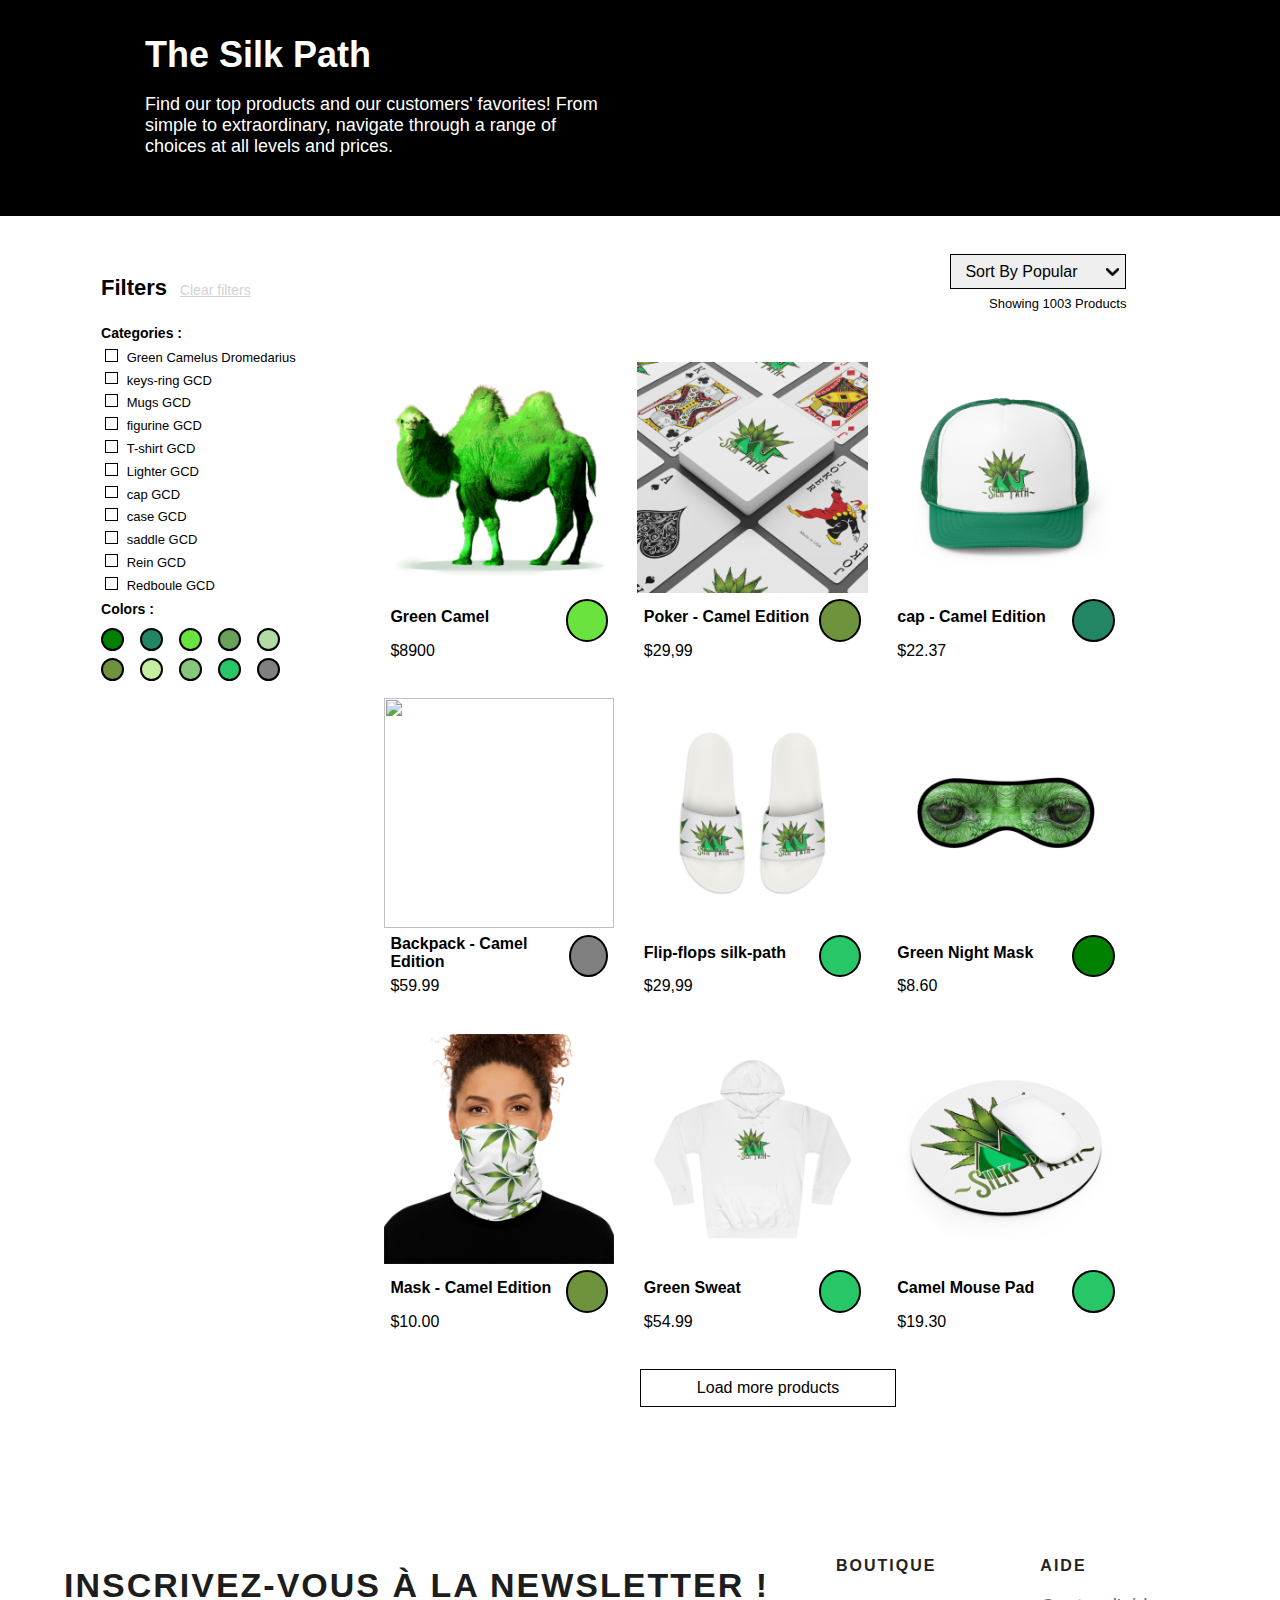
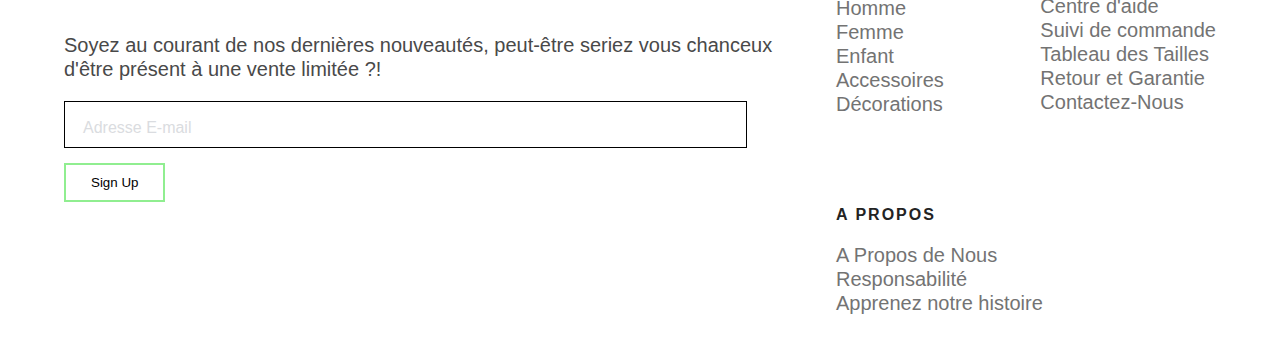
==== boutique.html @ fe5cdd8a "reorganisation 2" ====
<!-- Projet Silk-Path -->
<!-- Page 2 (card item) -->
<!-- by Peyrous Yonnis -->
<!-- navbar by Goussot Théo & footer by Nezzar Dalia -->

<!DOCTYPE html>
<html lang="fr">
<head>
    <meta charset="UTF-8">
    <meta http-equiv="X-UA-Compatible" content="IE=edge">
    <meta name="viewport" content="width=device-width, initial-scale=1.0">
    <link rel="stylesheet" type="text/css" href="style/style2.css">
    <link rel="stylesheet" type="text/css" href="style/footer.css">
    <link rel="shortcut icon" type="x-icon" href="favicon.ico">
    <title>Products</title>
</head>
<body>
    <div class="entete">
        <div class="entete_text">
            <h1>The Silk Path</h1>
            <p> Find our top products and our customers' favorites! From simple to extraordinary, navigate through a range of choices at all levels and prices.</p>
        </div>
    </div>

    <div class="container ">
        <div class="f0">
            <div class="filtre">
                <div class="topFiltre">
                    <h2>Filters</h2>
                    <a class="reset" href="">Clear filters</a>
                </div>
            
                <h4 class="categorie">Categories :</h4>

                <div class="F1">
                    <div class="form-check">
                        <div class="input">
                            <input type="checkbox">
                        </div>
                        <label> Green Camelus Dromedarius </label>
                    </div>

                    <div class="form-check">
                        <div class="input">
                            <input type="checkbox" >
                        </div>
                        <label>keys-ring GCD</label>
                    </div>

                    <div class="form-check">
                        <div class="input">
                            <input type="checkbox">
                        </div>
                        <label>Mugs GCD</label>
                    </div>

                    <div class="form-check">
                        <div class="input">
                            <input type="checkbox">
                        </div>
                        <label>figurine GCD</label>
                    </div>

                    <div class="form-check">
                        <div class="input">
                            <input type="checkbox" >
                        </div>
                        <label>T-shirt GCD</label>
                    </div>

                    <div class="form-check">
                        <div class="input">
                            <input type="checkbox" >
                        </div>
                        <label>Lighter  GCD</label>
                    </div>

                    <div class="form-check">
                        <div class="input">
                            <input type="checkbox" >
                        </div>
                        <label>cap GCD</label>
                    </div>

                    <div class="form-check">
                        <div class="input">
                            <input type="checkbox">
                        </div>
                        <label>case GCD</label>
                    </div>

                    <div class="form-check">
                        <div class="input">
                            <input type="checkbox" >
                        </div>
                        <label>saddle GCD</label>
                    </div>

                    <div class="form-check">
                        <div class="input">
                            <input type="checkbox" >
                        </div>
                        <label>Rein GCD</label>
                    </div>

                    <div class="form-check">
                        <div class="input">
                            <input type="checkbox">
                        </div>
                        <label>Redboule GCD</label>
                    </div>
                </div>


                <h4 class="categorie">Colors :</h4>

                <div class="F2">
                    <div class="catColor">
                        <div class="fcolor" style="background-color: green;">
                            <div class="check" id="c01" onclick="check1()" >
                                <img class="imgCheck" src="image/check.png">
                            </div>
                        </div>

                        <div class="fcolor" style="background-color: #228665;">
                            <div class="check" id="c02" onclick="check2()">
                                <img class="imgCheck" src="image/check.png">
                            </div>
                        </div>

                        <div class="fcolor" style="background-color: #6ae33e;">
                            <div class="check" id="c03" onclick="check3()">
                                <img class="imgCheck" src="image/check.png">
                            </div>
                        </div>

                        <div class="fcolor" style="background-color: #68a158;">
                            <div class="check" id="c04" onclick="check4()">
                                <img class="imgCheck" src="image/check.png">
                            </div>
                        </div>

                        <div class="fcolor" style="background-color: #b1dca4;">
                            <div class="check" id="c05" onclick="check5()">
                                <img class="imgCheck" src="image/check.png">
                            </div>
                        </div>

                        <div class="fcolor" style="background-color: #6f933c;">
                            <div class="check" id="c06" onclick="check6()">
                                <img class="imgCheck" src="image/check.png">
                            </div>
                        </div>

                        <div class="fcolor" style="background-color: #c6eea2;">
                            <div class="check" id="c07" onclick="check7()">
                                <img class="imgCheck" src="image/check.png">
                            </div>
                        </div>

                        <div class="fcolor" style="background-color: #87c77c;">
                            <div class="check" id="c08" onclick="check8()">
                                <img class="imgCheck" src="image/check.png">
                            </div>
                        </div>

                        <div class="fcolor" style="background-color: #27c667;">
                            <div class="check" id="c09" onclick="check9()">
                                <img class="imgCheck" src="image/check.png">
                            </div>
                        </div>

                        <div class="fcolor" style="background-color: gray;">
                            <div class="check" id="c010" onclick="check10()">
                                <img class="imgCheck" src="image/check.png">
                            </div>
                        </div>
                    </div>
                </div>
            </div>
        </div>

        <div class="droite">
            <div class="der01">
                <div class="deroulant_sortBy">
                    <select id="deroulant01">
                        <option value="Popular">Sort By Popular</option>
                        <option value="Relevance">Relevance</option>
                        <option value="decreasing_price">decreasing price</option>
                        <option value="ascending_price">ascending price</option>
                        <option value="date">date</option>
                        <option value="alphabetical">alphabetical order</option>
                    </select>
                </div>

                <div class="nbr_item">
                    <p>Showing 1003 Products</p>
                </div>
            </div>

            <div class="card_item">
          
                <div class="block">
                    <div class="block_img">
                        <div class="test">
                            <img src="image/page2item/Chameau_vert.png" class="imgp2">
                        </div>
                    </div>
                    <div class="block_text">
                        <div class="nomPara">
                            <div class="nom">
                                <p>Green Camel</p>
                            </div>
                            <div class="parametre" style="background-color: #6ae33e;">
                                <div class="paraColor"></div>
                            </div>
                        </div>
                        <div class="prix">
                            <p>$8900</p>
                        </div>
                    </div>
                </div>

                <div class="block">
                    <div class="block_img">
                        <div class="test">
                            <img src="image/page2item/Cartes_poker.png" class="imgp2">
                        </div>
                    </div>
                    <div class="block_text">
                        <div class="nomPara">
                            <div class="nom">
                                <p>Poker - Camel Edition</p>
                            </div>
                            <div class="parametre" style="background-color: #6f933c;">
                                <div class="paraColor"></div>
                            </div>
                        </div>
                        <div class="prix">
                            <p>$29,99</p>
                        </div>
                    </div>
                </div>

                <div class="block">
                    <div class="block_img">
                        <div class="test">
                            <img src="image/page2item/Casquette.png" class="imgp2">
                        </div>
                    </div>
                    <div class="block_text">
                        <div class="nomPara">
                            <div class="nom">
                                <p>cap - Camel Edition</p>
                            </div>
                            <div class="parametre" style="background-color: #228665;">
                                <div class="paraColor"></div>
                            </div>
                        </div>
                        <div class="prix">
                            <p>$22.37</p>
                        </div>
                    </div>
                </div>

                <div class="block">
                    <div class="block_img">
                        <div class="test">
                            <img src="image/blanc/Backpack-front.png" class="imgp2">
                        </div>
                    </div>
                    <div class="block_text">
                        <div class="nomPara">
                            <div class="nom">
                                <p><a href="pageitem.html">Backpack - Camel Edition</a></p>
                            </div>
                            <div class="parametre" style="background-color: gray;">
                                <div class="paraColor"></div>
                            </div>
                        </div>
                        <div class="prix">
                            <p>$59.99</p>
                        </div>
                    </div>
                </div>

                <div class="block">
                    <div class="block_img">
                        <div class="test">
                            <img src="image/page2item/Claquettes.png" class="imgp2">
                        </div>
                    </div>
                    <div class="block_text">
                        <div class="nomPara">
                            <div class="nom">
                                <p>Flip-flops silk-path</p>
                            </div>
                            <div class="parametre" style="background-color: #27c667;">
                                <div class="paraColor"></div>
                            </div>
                        </div>
                        <div class="prix">
                            <p>$29,99</p>
                        </div>
                    </div>
                </div>

                <div class="block">
                    <div class="block_img">
                        <div class="test">
                            <img src="image/page2item/Masque nuit.png" class="imgp2">
                        </div>
                    </div>
                    <div class="block_text">
                        <div class="nomPara">
                            <div class="nom">
                                <p>Green Night Mask</p>
                            </div>
                            <div class="parametre" style="background-color: green;">
                                <div class="paraColor"></div>
                            </div>
                        </div>
                        <div class="prix">
                            <p>$8.60</p>
                        </div>
                    </div>
                </div>

                <div class="block">
                    <div class="block_img">
                        <div class="test">
                            <img src="image/page2item/Masque.png" class="imgp2">
                        </div>
                    </div>
                    <div class="block_text">
                        <div class="nomPara">
                            <div class="nom">
                                <p>Mask - Camel Edition</p>
                            </div>
                            <div class="parametre" style="background-color: #6f933c;">
                                <div class="paraColor"></div>
                            </div>
                        </div>
                        <div class="prix">
                            <p>$10.00</p>
                        </div>
                    </div>
                </div>

                <div class="block">
                    <div class="block_img">
                        <div class="test">
                            <img src="image/page2item/Sweat.png" class="imgp2">
                        </div>
                    </div>
                    <div class="block_text">
                        <div class="nomPara">
                            <div class="nom">
                                <p>Green Sweat</p>
                            </div>
                            <div class="parametre" style="background-color: #27c667;">
                                <div class="paraColor"></div>
                            </div>
                        </div>
                        <div class="prix">
                            <p>$54.99</p>
                        </div>
                    </div>
                </div>

                <div class="block">
                    <div class="block_img">
                        <div class="test">
                            <img src="image/page2item/TPS.png" class="imgp2">
                        </div>
                    </div>
                    <div class="block_text">
                        <div class="nomPara">
                            <div class="nom">
                                <p>Camel Mouse Pad</p>
                            </div>
                            <div class="parametre" style="background-color: #27c667;">
                                <div class="paraColor"></div>
                            </div>
                        </div>
                        <div class="prix">
                            <p>$19.30</p>
                        </div>
                    </div>
                </div>
            </div>

            <div class="a_bottom">
                <input type="button" value="Load more products" class="b01">
            </div>

        </div>
    </div>

        <!-- footer -->
  <footer class="footer">
          <div class="content">
              <h5>Inscrivez-vous à la Newsletter !</h5>
              <p>
                  Soyez au courant de nos dernières nouveautés, peut-être seriez vous chanceux d'être présent à une vente limitée ?!
              </p>
              <form>
                  <div class="inputContainer">
                      <input type="text" class="input" required>
                      <label for="" class="label">Adresse E-mail</label>
                  </div>
                  <div class="valider">
                    <button class="btn41-43 btn-43">
                      Sign Up
                    </button>
                  </div>
              </form>
          </div>
          <div class="content-footer">
              <div class="content">
                  <h6>Boutique</h6>
                  <ul class="footer-links">
                      <li><a href="#">Homme</a></li>
                      <li><a href="#">Femme</a></li>
                      <li><a href="#">Enfant</a></li>
                      <li><a href="#">Accessoires</a></li>
                      <li><a href="#">Décorations</a></li>
                  </ul>
              </div>
              <div class="content">
                  <h6>Aide</h6>
                  <ul class="footer-links">
                      <li><a href="#">Centre d'aide</a></li>
                      <li><a href="#">Suivi de commande</a></li>
                      <li><a href="#">Tableau des Tailles</a></li>
                      <li><a href="#">Retour et Garantie</a></li>
                      <li><a href="#">Contactez-Nous</a></li>
                  </ul>
              </div>
              <div class="content">
                  <h6>A Propos</h6>
                  <ul class="footer-links">
                  <li><a href="#">A Propos de Nous</a></li>
                  <li><a href="#">Responsabilité</a></li>
                  <li><a href="#">Apprenez notre histoire</a></li>
                  </ul>
              </div>
          </div>
  </footer>
    <script type="text/javascript" src="style/page2.js"></script>
</body>
</html>
---- style/style2.css ----
/* Projet Silk-Path */
/* Page 2 (card item) */
/* by Peyrous Yonnis */

body {
    background-color: white;
    font-family: sans-serif;
    margin: 0;
}

.container{
    display: grid;
    grid-template-columns: 30% 60% 1fr;
    margin-top: 3vw;
}

/* ========== Entête ========== */

.entete{
    background-color: black;
    width: 100%;
    padding: 0;
    margin: 0;
    height: 216px;
    display: flex;
}
.entete h1{
    margin: 0;
    font-size: 36px;
}
.entete_text {
    color: white;
    padding-top: 34px;
    padding-left: 145px;
    font-family: sans-serif;
    width: 476px;
}
.entete p{
    font-size: 18px;
}

/* ========== Filtres ========== */

.filtre{
    text-align: left;
    margin-left: 1vw;
}

.categorie {
    margin-top: 2px;
    padding: 0;
    margin-bottom: 3px;
}

.topFiltre {
    display: flex;
    align-items: baseline;
}

.reset {
    font-size: 14px;
    color: lightgray;
    text-decoration: underline;
    padding-left: 1vw;
}

.form-check {
    display: grid;
    grid-template-columns: 2vw 1fr;
    align-items: center;
}

.filtre h4 {
    font-weight: 700;
    font-size: 14px;
    line-height: 20px;
}

.filtre h2 {
    font-weight: 600;
    font-size: 22px;
    line-height: 30px;
}

.filtre label {
    font-weight: 400;
    font-size: 13px;
    line-height: 17px;
}

.input input[type=checkbox] {
    -webkit-appearance: none;       /* enlever le style de base des checkboxs */
    -moz-appearance: none;          
    -ms-appearance: none;
    border: solid black 1px;
    height: 1vw;
    width: 1vw;
}

.input input[type="checkbox"]:checked {
    content: url(../image/check.png);
  }


.f0 {
    display: flex;
    justify-content: center;
}


.fcolor {
    border-radius: 100%;
    width: 1.5vw;
    height: 1.5vw;
    border: solid 2px black;
    margin-top: 0.5vw;
    margin-right: 0.5vw;
    display: flex;
    justify-content: center;
}

.catColor{
    display: grid;
    grid-template-columns: 20% 20% 20% 20% 20% ;
}

.check {
    opacity: 0;
    display: flex;
    justify-content: center;
    width: 1.5vw;
    height: 1.5vw;
    align-items: center;
}

.visible{
    opacity: 100%;
}


.imgCheck{
    height: 1.3vw;
    width: 1.3vw;
}
/* ========== Menu déroulant ========== */
.der01{
    position: relative;
}
.deroulant_sortBy {
    padding: 0;
    margin-right: 2vw;
    display: flex;
    justify-content: flex-end;
}

#deroulant01 {
    -webkit-appearance: none;
    -moz-appearance: none;
    appearance: none;
    display: inline-block;
    padding: .5em 2em .5em .9em;
    cursor: pointer;
    color: black;
    font-family: sans-serif;
    font-size: 1em;
    border: 1px solid black;
    background-image: url(../image/Arrow-Down-Transparent-Image.png);
    background-size: .8em;
    background-repeat: no-repeat;
    background-position: calc(100% - .4em) center;
}


#deroulant01:hover {
    background-color: black;
    color: white;
    transition: 0.2s;
    background-image: url(../image/Arrow-Down-Transparent-Image2.png);
}

.nbr_item {
    padding: 0;
    margin-right: 2vw;
    margin-bottom: 3vw;
    display: flex;
    justify-content: flex-end;
    font-size: 13px;
    margin-top: -0.5vw;
}

/* ========== Card item ========== */

.card_item {
    display: grid;
    align-items: center;
    grid-template-columns: 33% 33% 1fr;
}

.block {
    width: 18vw;
    padding: 0;
    margin-right: 3vw;
    margin-bottom: 3vw;
}

.block_img {
    width: 18vw;
    height: 18vw;
}


.block_img .imgp2{
    height: 18vw;
    width: 18vw;
    object-fit: cover;
}

.block_text .nomPara {
    display: flex;
    justify-content: space-between;
    align-items: center;
    width: 18vw;
}

.block_text .parametre {
    background-color: green;
    border-radius: 100%;
    width: 3vw;
    height: 3vw;
    border: solid 2px black;
    margin-top: 0.5vw;
    margin-right: 0.5vw;
}

.block_text p {
    margin: 0;
}

.block_text .nom {
    margin-left: 0.5vw;
    font-weight: bold;
}


.block_text .prix {
    margin-left: 0.5vw;
}

.nom a:link{
    color: black;
    text-decoration: none;
}

.nom a:visited{
    color: black;
    text-decoration: none;
}

.nom a:hover{
    color: green;
}
/* ========== Bouton load more ========== */

.a_bottom {
    display: flex;
    justify-content: center;
    padding-bottom: 5vw;
}

.b01 {
    -webkit-appearance: none;
    -moz-appearance: none;
    appearance: none;
    display: inline-block;
    height: 3vw;
    width: 20vw;
    cursor: pointer;
    color: black;
    font-family: sans-serif;
    font-size:1em;
    border: 1px solid black;
    background-color: white;
}

.b01:hover{
    background-color: black;
    color: white;
    transition: 0.2s;
}


/* ========== Responsive mobile ========== */

@media screen and (max-width: 730px){   

    .container{
        grid-template-columns: 100%;
        margin-top: 0;
    }

    /* ------ Entête ------ */

    .entete{
        background-color: white;
        display: flex;
        justify-content: center;
        align-items: center;
        margin: 0;
        padding: 0;
    } 
    .entete_text{
        padding: 2vw;
        display: flex;
        justify-content: center;
        flex-direction: column;
    }
    .entete_text h1{
        color: black;
        text-align: center;
    }
    .entete_text p{
        color: gray;
    }

    /* ------ Filtre ------ */

    .f0{
        justify-content: start;
    }
    .filtre{
        padding-left: 7vw;
    }
    .topFiltre{
        flex-direction: column;
    }
    .reset{
        padding: 0;
        margin-bottom: 2vw;
    }
    .topFiltre h2{
        margin-bottom: 0;
    }
    .filtre h4{
        margin-top: 5vw;
        margin-bottom: 3vw;
    }
    .input input[type=checkbox] {
        height: 14px;
        width: 14px;
    }
    .form-check {
        display: grid;
        grid-template-columns: 25px 1fr;
        padding-bottom: 0.5vw;
        padding-top: 0.5vw;
    }
    .F1 {
        display: grid;
        grid-template-columns: 33% 33% 33%;
        justify-content: space-between;
        width: 85vw;
    }
    .catColor{
        display: inline-flex;
        justify-content: space-between;
        width: 75vw;
    }
    .fcolor {
        width: 4.5vw;
        height: 4.5vw;
    }
    .imgCheck{
        width: 4vw;
        height: 4vw;  
    }
    .check {
        display: flex;
        justify-content: center;
        width: 4.5vw;
        height: 4.5vw;
        align-items: center;
    }
    
    /* ------ Card Item ------ */

    .der01{
        position: absolute;
        top: 216px;
        margin-top: 3vw;
        right: 10vw;
    }
    .card_item{
        display: flex;
        flex-direction: column;
        align-items: center;
        margin-top: 10vw;
    }
    .block{
        width: 60vw;
        margin-bottom: 8vw;
        margin-right: 0;
    }
    .block_img {
        width: 60vw;
        height: 60vw;
    }
    .block_img .imgp2{
        height: 60vw;
        width: 60vw;
    }
    .block_text .nomPara {
        width: 60vw;
    }
    .block_text .parametre {
        width: 8vw;
        height: 8vw;
        margin-top: 1.6vw;
        margin-right: 1.6vw;
    }

    /* ------ Bouton load more ------ */

    .b01 {
        height: 10vw;
        width: 60vw;
        margin-top: 15vw;
    }
}
---- style/footer.css ----
body{
  font-family: Arial;
}

.signupFrm {
  display: flex;
  justify-content: center;
  align-items: center;
  height: 50%;
}

.inputContainer {
  position: relative;
  height: 45px;
  width: 90%;
  margin-bottom: 17px;
}

/* Style the inputs */
.inputContainer .input {
  position: absolute;
  top: 0px;
  left: 0px;
  height: 100%;
  width: 100%;
  border: 1px solid black;
  font-size: 16px;
  padding: 0 20px;
  outline: none;
  background: none;
  z-index: 1;
}

/* Hide the placeholder texts (a) */
::placeholder {
  color: transparent;
}

.inputContainer .label {
  position: absolute;
  top: 15px;
  left: 15px;
  padding: 0 4px;
  background-color: white;
  color: #DADCE0;
  font-size: 16px;
  transition: 0.5s;
  z-index: 0;
}

.input:focus + .label {
  top: -7px;
  left: 3px;
  z-index: 10;
  font-size: 14px;
  font-weight: 600;
  color: rgb(72, 212, 212);
}


.footer
{
  background-color:#ffffff;
  padding:45px 5% 20px 5%;
  font-size:20px;
  line-height:24px;
  color:#494949;
  display: flex;
  justify-content: center;
  gap: 60px;
}

.footer h5
{
  color:rgb(29, 29, 29);
  font-size:170%;
  text-transform:uppercase;
  letter-spacing:2px;
  margin-bottom: 5%;
}
.footer h6
{
  color:rgb(35, 35, 35);
  font-size:16px;
  text-transform:uppercase;
  margin-bottom: -2%;
  letter-spacing:2px
}
.footer a
{
  color:#5b5a5a;
  text-decoration: none;
}
.footer a:hover
{
  color:green;
}
.footer-links
{
  padding-left:0;
  list-style:none
}
.footer-links li
{
  display:block
}
.footer-links a
{
  color:#737373
}
.footer-links a:active,.footer-links a:focus,.footer-links a:hover
{
  color:#5264AE;
  text-decoration:none;
}
.footer-links.inline li
{
  display:inline-block
}

.copyright-text
{
  margin:0
}



.content{
  margin-left: 10 px;
  margin-right: 10 px;
}

.content-footer{
  display: flex;
  justify-content: space-between;
  flex-wrap:wrap;
  gap: 30px;
}

.btn41-43 {
  padding: 10px 25px;
  background: transparent;
  outline: none !important;
  cursor: pointer;
  transition: all 0.3s ease;
  position: relative;
  display: inline-block;
  color: green;
}

.btn-43 {
  border: 2px solid lightgreen;
  z-index: 1;
  color: black;
}

.btn-43:after {
  position: absolute;
  content: "";
  width: 100%;
  height: 0;
  top: 0;
  left: 0;
  z-index: -1;
  color: black;
  background: lightgreen;
  transition: all 0.3s ease;
}

.btn-43:hover {
  color: black;
}

.btn-43:hover:after {
  top: auto;
  bottom: 0;
  height: 100%;
  color: black;
}

@media (max-width:991px)
{
  .footer [class^=col-]
  {
    margin-bottom:30px
  }
}
@media (max-width:767px)
{
  .footer
  {
    padding-bottom:0
  }
  .footer .copyright-text,.footer 
  {
    text-align:center
  }
}

@media screen and (max-width:820px){
  .footer{
    margin-left: 5%;
    margin-right: 5%;
    display: block;
    margin-top: 10px;
    margin-bottom: 20px;
    justify-content: center;
    text-align: left;
  }
  .content-footer{
    display: flex;
  }
  .image-logo{
    display: block;
  }
  .footer h5{
    line-height: 120%;
  }
}
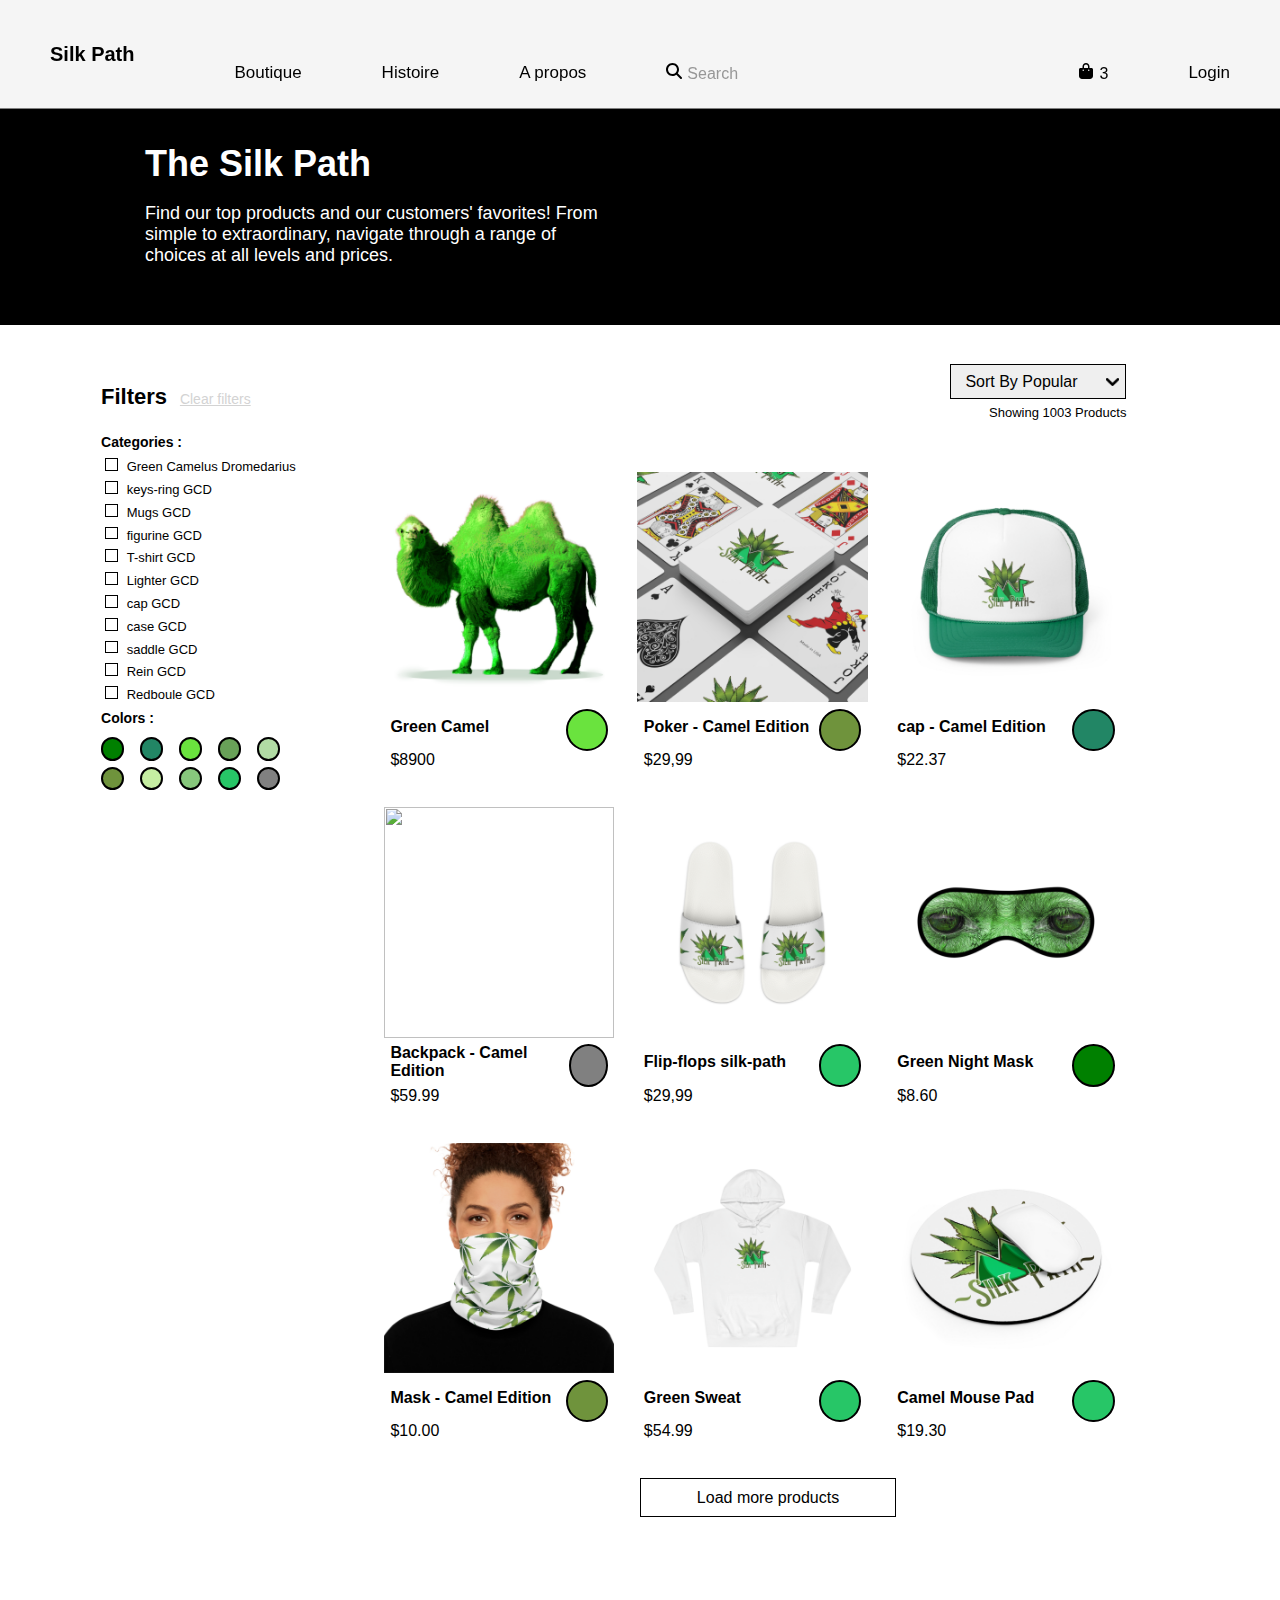
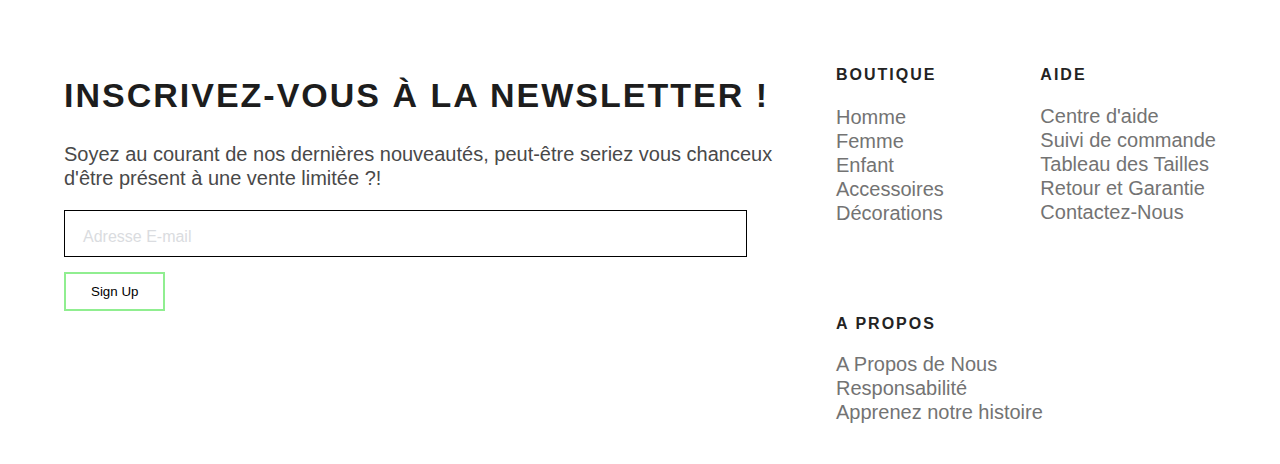
==== commit 0bde1741: "Merge branch 'main' of https://github.com/tgoussot/Project_Silk_Path" ====
--- a/boutique.html
+++ b/boutique.html
@@ -11,10 +11,47 @@
     <meta name="viewport" content="width=device-width, initial-scale=1.0">
     <link rel="stylesheet" type="text/css" href="style/style2.css">
     <link rel="stylesheet" type="text/css" href="style/footer.css">
-    <link rel="shortcut icon" type="x-icon" href="favicon.ico">
+    <link rel="shortcut icon" type="x-icon" href="image/favicon.ico">
+    <link rel="stylesheet" type="text/css" href="style/index.css">
     <title>Products</title>
 </head>
 <body>
+
+
+    <nav class="menuNavigation">
+
+        <a href="#" class="marque"><p>Silk</p>&nbsp<p> Path</p></a>
+
+            <div class="container" id="burger">
+                <div class="elementGauche">
+                    <a href="boutique.html" target="_blank" class="premierEl">Boutique</a>
+                    <a href="https://fr.wikipedia.org/wiki/Silk_road" target="_blank">Histoire</a>
+                    <a href="https://fr.wikipedia.org/wiki/Silk_road" target="_blank">A propos</a>
+                    <span class="loupe">
+                        <svg xmlns="http://www.w3.org/2000/svg" viewBox="0 0 512 512" width="16px" height="16px" role="img" fill = "currentColor">
+                            <path d="M416 208c0 45.9-14.9 88.3-40 122.7L502.6 457.4c12.5 12.5 12.5 32.8 0 45.3s-32.8 12.5-45.3 0L330.7 376c-34.4 25.2-76.8 40-122.7 40C93.1 416 0 322.9 0 208S93.1 0 208 0S416 93.1 416 208zM208 352c79.5 0 144-64.5 144-144s-64.5-144-144-144S64 128.5 64 208s64.5 144 144 144z"/>
+                        </svg><span class="desactivated">Search</span></span>
+    
+                </div>
+    
+                <div class="elementDroite">
+                    <span class="panier">    
+                    <svg xmlns="http://www.w3.org/2000/svg" viewBox="0 0 448 512" width="16px" height="16px" role="img" fill = "currentColor">
+                    <path d="M160 112c0-35.3 28.7-64 64-64s64 28.7 64 64v48H160V112zm-48 48H48c-26.5 0-48 21.5-48 48V416c0 53 43 96 96 96H352c53 0 96-43 96-96V208c0-26.5-21.5-48-48-48H336V112C336 50.1 285.9 0 224 0S112 50.1 112 112v48zm24 96c-13.3 0-24-10.7-24-24s10.7-24 24-24s24 10.7 24 24s-10.7 24-24 24zm200-24c0 13.3-10.7 24-24 24s-24-10.7-24-24s10.7-24 24-24s24 10.7 24 24z"/>
+                    </svg>3</span>
+                    <a href="#" class="dernierEl">Login</a>    
+                </div> 
+            </div>
+            <img class="burger"  src="image/accueil/burger.png" onclick="deroulant()" width = "30">
+            <script>
+                function deroulant(){
+                    document.getElementById("burger").classList.toggle("activederoulant");
+                }
+            </script>
+    </nav>
+
+
+
     <div class="entete">
         <div class="entete_text">
             <h1>The Silk Path</h1>
@@ -272,7 +309,7 @@
                     <div class="block_text">
                         <div class="nomPara">
                             <div class="nom">
-                                <p><a href="pageitem.html">Backpack - Camel Edition</a></p>
+                                <p><a href="pageArticle.html">Backpack - Camel Edition</a></p>
                             </div>
                             <div class="parametre" style="background-color: gray;">
                                 <div class="paraColor"></div>
--- a/style/index.css
+++ b/style/index.css
@@ -0,0 +1,381 @@
+/* Développé par Théo GOUSSOT S1 A2    */
+/* CSS utilisé pour la page index.html */
+
+body{
+    margin  : 0      ;
+    padding : 0      ;
+    color   :black ;
+}
+
+/*************** SOMMAIRE ********************/
+/* I  . NAVBAR                               */
+/* II . BAS DE PAGE (texte + boutton + image)*/
+/* III. MEDIA QUERY                          */
+/*********************************************/
+
+
+/* Accueil : NAVBAR */
+
+nav{
+    position: sticky;
+    top: 0;
+    z-index: 10;
+}
+
+.menuNavigation{
+    
+    position            : sticky             ;
+    display             : flex               ;
+    align-items         : center             ;  
+    padding-top         : 25px               ;
+    padding-bottom      : 25px               ;    
+    width               : 100%               ;
+    background-color    : whitesmoke       ;
+    border-bottom       : 1px solid grey   ;
+    box-sizing          : border-box         ;
+    -webkit-user-select : none               ;
+    -moz-user-select    : none               ;
+    -ms-user-select     : none               ;
+    user-select         : none               ;
+    font-family         : 'Inter', sans-serif;
+    box-shadow          : 0px 1px 10px black;
+
+}
+.marque{
+    display         : flex  ;
+    align-items     : center;
+    text-decoration : none  ;
+    margin-left     : 50px  ;
+    margin-right    : 50px  ;
+    font-weight     : 700   ;
+    font-size       : 20px  ;
+    padding-right:20px;
+    color           :black;
+    flex-wrap: nowrap;
+
+    
+
+}
+
+.marque p{
+    margin :    0  ;
+}
+
+div.elementGauche{
+    display : flex ;
+}
+
+.elementGauche a{
+    
+    margin-left     : 30px          ;
+    margin-right    : 50px          ;
+    font-size       : 17px          ;
+    font-weight     : 400           ;
+    text-decoration : none          ;
+    align-items     : center        ;
+    justify-content : space-between ;
+    color           :black        ;
+    display         : inline-block  ;
+    position        : relative      ;
+
+    
+}
+
+.elementGauche a::after {
+    content: "";
+    display          : block                   ;
+    position         : absolute                ;
+    bottom           : -3px                    ;
+    width            : 100%                    ;
+    height           : 1px                     ;
+    transform        : scaleX(0)               ;
+    transform-origin : left                    ;
+    background       : #333                  ;
+    transition       : transform 0.3s ease-out ;
+}
+  
+.elementGauche a:hover::after{
+    transform    : scaleX(1) ;
+}
+
+div.elementDroite{
+    margin-left  : auto   ;
+    margin-right : 50px   ;
+    display      : flex   ;
+    align-items  : center ;
+}
+
+
+div.elementDroite a{
+    text-decoration : none         ;
+    margin-left     : 80px         ;
+    font-size       : 17px         ;
+    font-weight     : 400          ;
+    color           : black      ;
+    display         : inline-block ;
+    position        : relative     ;
+}
+
+div.elementDroite a::after{
+    content          : ""                      ;
+    display          : block                   ;
+    position         : absolute                ;
+    bottom           : -3px                    ;
+    width            : 100%                    ;
+    height           : 1px                     ;
+    transform        : scaleX(0)               ;
+    transform-origin : left                    ;
+    background       : rgb(84, 85, 82)       ;
+    transition       : transform 0.2s ease-out ;
+}
+  
+div.elementDroite a:hover::after{
+    transform     : scaleX(1);
+}
+
+div.panier{
+    align-items   : center;
+    margin-right  : 30px  ;
+    margin-left   : 30px  ;
+}
+
+svg{
+    margin-right : 5px   ;
+}
+
+span.desactivated{
+    color       :#979797 ;
+}
+
+.loupe{    
+    margin-left : 30px     ;
+}
+
+.menuNavigation .container{
+    display :   flex    ;
+    width   :  100%;    ;
+}
+
+.burger{
+    display :   none    ;
+}
+
+/* Accueil : CONTENEUR QUI CONTIENT TOUT LE BAS DE LA PAGE */
+.container-el{
+    display             : flex               ;
+    flex-direction      : column             ;
+    width               :        100%        ;
+    -webkit-user-select : none               ;
+    -moz-user-select    : none               ;
+    -ms-user-select     : none               ;
+    user-select         : none               ;
+}
+
+/* Accueil : TEXTE PRESENTATION + TITRE */
+.container-el p{
+    display         : flex      ;
+    align-items     : center    ;
+    justify-content : center    ;
+    margin-left     : 7vw       ;
+    margin-right    : 7vw       ;
+    text-align      : center    ;  
+}
+
+.grosTitre{
+    margin          : 0                      ;
+    font-size       : 56px                   ;
+    font-style      : semi-bold              ;
+    font-family     : Public Sans, sans-serif;
+    margin-top      : 13vh                   ;
+}
+
+.texteSecondaire{
+    margin      : 0                       ;
+    margin-top  : 2vh                     ;
+    font-weight : 400                     ;
+    font-size   : 20px                    ;
+    color       :#979797                ;
+    font-family : Public Sans, sans-serif ;
+
+}
+
+/* Accueil : BOUTON REDIRIGEANT VERS LA PAGE boutique.html */
+.container-el button a{
+    text-decoration : none      ;
+    color           :black    ;
+    font-size       : 16px      ;
+    font-weight     : 600       ;    
+}
+
+.container-el button{   
+    width           : 194px             ;
+    height          : 50px              ;   
+    border          : 1px solid black ;
+    background      : none              ;
+    margin-left     : auto              ;
+    margin-right    : auto              ;
+    margin-top      : 3vh               ;
+}
+
+/* Accueil - ADAPATION DE L'IMAGE */
+.container-el img{
+    width   : calc(100% - 8vw)  ;
+    margin  : 30px 4vw 0        ;
+}
+
+/* Accueil : AFFICHAGE MARQUE */
+.container-el .sponso{
+    display             : flex         ;
+    flex-direction      : row          ;
+    justify-content     : space-between;
+    align-items         : center       ;
+    flex-wrap           : wrap         ;
+}
+
+.container-el .sponso img{
+    width       : 30vh      ;
+    flex-wrap   : wrap      ;
+    align-items : center    ;
+}
+
+/* MEDIA QUERY */
+@media screen and (max-width : 940px) {
+    
+
+    div.elementGauche{
+        display:flex;
+        flex-direction: column;
+        margin:0;
+        align-items: baseline;
+        width: 100px;
+    }
+
+    div.elementGauche a{
+        margin:0;
+        margin-bottom:20px;
+        color:white;
+    }
+
+    div.elementGauche a.premierEl{
+        margin-top:1vh;
+    }
+
+    div.elementGauche .loupe{
+        margin:0;
+        margin-bottom:20px;
+    }
+
+    div.elementGauche .loupe svg{
+        color:red
+    }
+
+    div.elementGauche a::after{
+        background: white;
+    }
+
+
+    div.elementDroite{
+        display: flex;
+        flex-direction: column;
+        margin:0;
+        align-items: baseline;
+        width: 100px ;
+    }
+
+    div.elementDroite a{
+        margin:0;
+        color:white;
+    }
+
+    div.elementDroite a.dernierEl{
+        margin-bottom:1vh;
+    }
+
+
+    div.elementDroite a::after{
+        background: white;
+    }
+    
+    span.panier{
+        margin-bottom: 20px;
+        color:white;
+    }
+    span.panier svg{
+        color:rgb(250, 0, 0);
+    }
+
+
+
+    .menuNavigation{
+        background-color:black;
+        transition : all 0.5s;
+    }
+
+    .menuNavigation .container{
+        
+        display: none;
+    }
+    .menuNavigation .container{        
+        margin:0;
+        position:absolute;
+        top:100%;
+
+        display: flex;        
+        flex-direction: column;
+        align-items: center;
+        overflow-y: hidden;
+
+        height: 0px;
+        background-color: #232525;
+        transition: .5s ease-out height;
+    }
+    .menuNavigation .container.activederoulant {
+        height: 240px;
+    }      
+
+    .marque{
+        color:white;
+    }
+
+    .burger{
+        display:block;
+        margin-left:auto;
+        margin-right:50px;
+    }
+
+    .container-el p{
+        margin-left:7vw;
+        margin-right:7vw;
+        text-align: center;
+        
+    }
+
+    .container-el p.grosTitre{
+        margin-top:4vh;
+    }
+
+    .container-el p.texteSecondaire{
+        margin-top:5vh;
+    }
+
+    .container-el button{
+        margin-top:2vh;
+    }
+    
+    .container-el img{
+        margin:0;
+        margin-top : 4vh;
+        width: 100%;
+    }
+
+    .container-el .sponso{
+        display:flex;
+        flex-direction: column;
+        justify-content: space-between;
+        align-items: center;
+    }
+    
+    .container-el .sponso img{
+        width: 20vh;
+    }
+}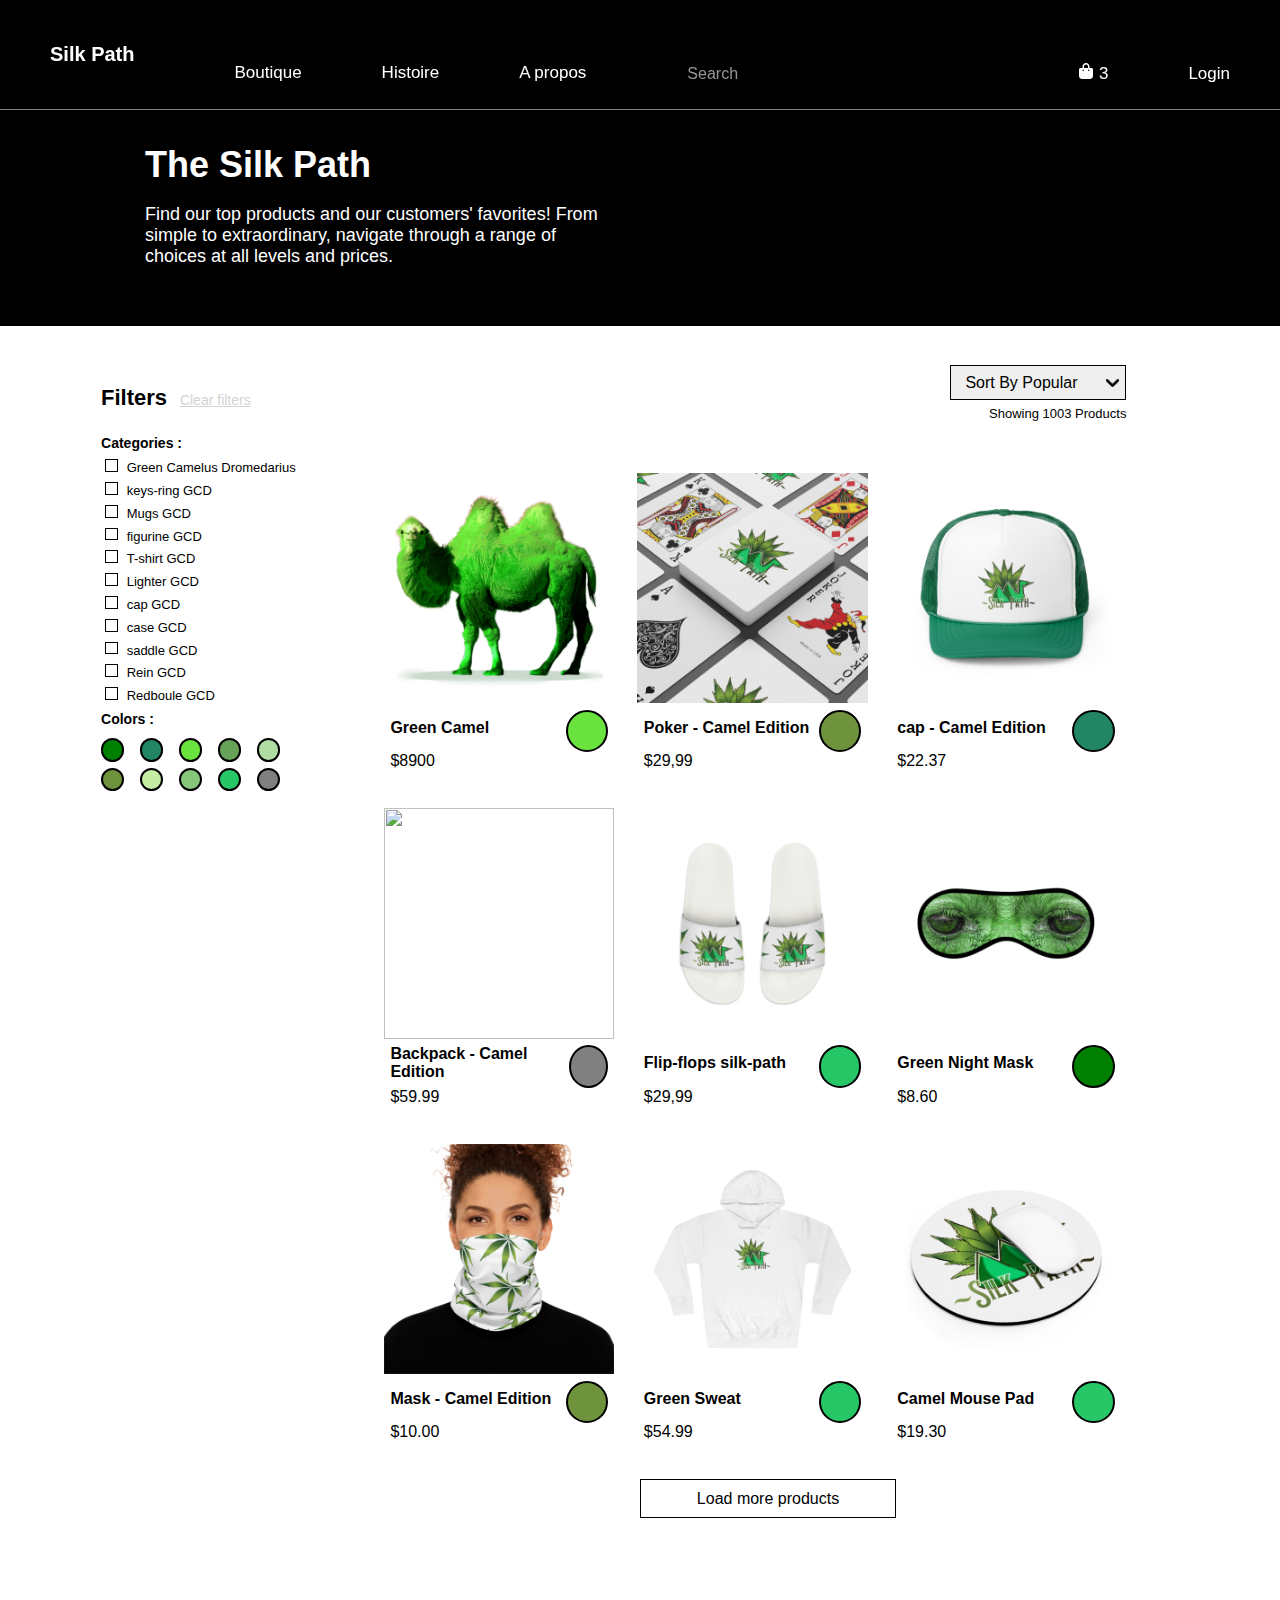
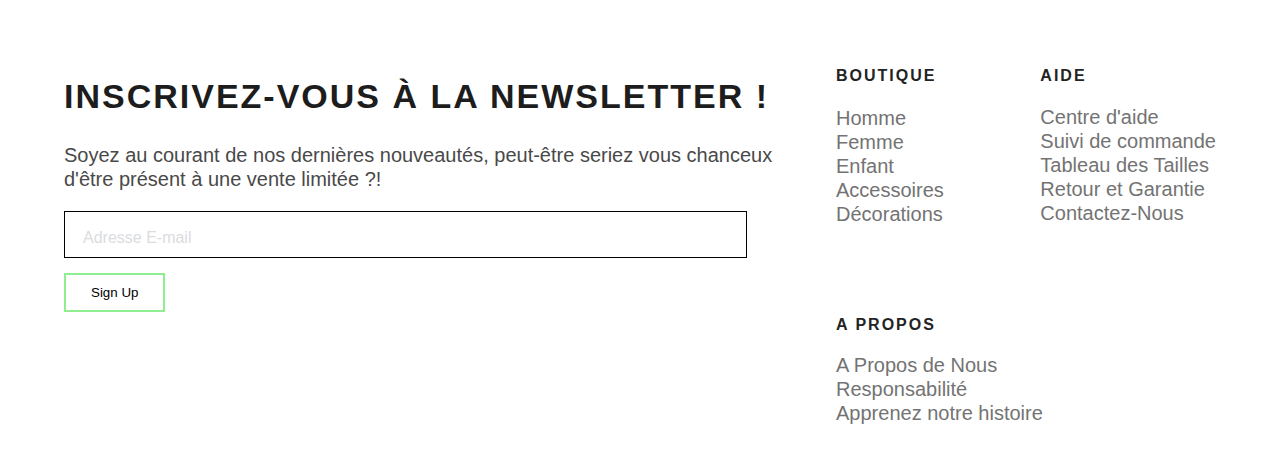
==== commit ca5b745d: "navbar fix 1" ====
--- a/boutique.html
+++ b/boutique.html
@@ -12,7 +12,7 @@
     <link rel="stylesheet" type="text/css" href="style/style2.css">
     <link rel="stylesheet" type="text/css" href="style/footer.css">
     <link rel="shortcut icon" type="x-icon" href="image/favicon.ico">
-    <link rel="stylesheet" type="text/css" href="style/index.css">
+    <link rel="stylesheet" type="text/css" href="style/navabr.css">
     <title>Products</title>
 </head>
 <body>
@@ -20,7 +20,7 @@
 
     <nav class="menuNavigation">
 
-        <a href="#" class="marque"><p>Silk</p>&nbsp<p> Path</p></a>
+        <a href="index.html" class="marque"><p>Silk</p>&nbsp<p> Path</p></a>
 
             <div class="container" id="burger">
                 <div class="elementGauche">
@@ -35,10 +35,12 @@
                 </div>
     
                 <div class="elementDroite">
-                    <span class="panier">    
-                    <svg xmlns="http://www.w3.org/2000/svg" viewBox="0 0 448 512" width="16px" height="16px" role="img" fill = "currentColor">
-                    <path d="M160 112c0-35.3 28.7-64 64-64s64 28.7 64 64v48H160V112zm-48 48H48c-26.5 0-48 21.5-48 48V416c0 53 43 96 96 96H352c53 0 96-43 96-96V208c0-26.5-21.5-48-48-48H336V112C336 50.1 285.9 0 224 0S112 50.1 112 112v48zm24 96c-13.3 0-24-10.7-24-24s10.7-24 24-24s24 10.7 24 24s-10.7 24-24 24zm200-24c0 13.3-10.7 24-24 24s-24-10.7-24-24s10.7-24 24-24s24 10.7 24 24z"/>
-                    </svg>3</span>
+                    <a href="SilkPath_cart01.html">
+                        <span class="panier">    
+                        <svg xmlns="http://www.w3.org/2000/svg" viewBox="0 0 448 512" width="16px" height="16px" role="img" fill = "currentColor">
+                        <path d="M160 112c0-35.3 28.7-64 64-64s64 28.7 64 64v48H160V112zm-48 48H48c-26.5 0-48 21.5-48 48V416c0 53 43 96 96 96H352c53 0 96-43 96-96V208c0-26.5-21.5-48-48-48H336V112C336 50.1 285.9 0 224 0S112 50.1 112 112v48zm24 96c-13.3 0-24-10.7-24-24s10.7-24 24-24s24 10.7 24 24s-10.7 24-24 24zm200-24c0 13.3-10.7 24-24 24s-24-10.7-24-24s10.7-24 24-24s24 10.7 24 24z"/>
+                        </svg>3</span>
+                     </a>
                     <a href="#" class="dernierEl">Login</a>    
                 </div> 
             </div>
@@ -246,7 +248,7 @@
                     <div class="block_text">
                         <div class="nomPara">
                             <div class="nom">
-                                <p>Green Camel</p>
+                                <p><a href="pageArticle.html">Green Camel</a></p>
                             </div>
                             <div class="parametre" style="background-color: #6ae33e;">
                                 <div class="paraColor"></div>
@@ -267,7 +269,7 @@
                     <div class="block_text">
                         <div class="nomPara">
                             <div class="nom">
-                                <p>Poker - Camel Edition</p>
+                                <p><a href="pageArticle.html">Poker - Camel Edition</a></p>
                             </div>
                             <div class="parametre" style="background-color: #6f933c;">
                                 <div class="paraColor"></div>
@@ -288,7 +290,7 @@
                     <div class="block_text">
                         <div class="nomPara">
                             <div class="nom">
-                                <p>cap - Camel Edition</p>
+                                <p><a href="pageArticle.html">cap - Camel Edition</a></p>
                             </div>
                             <div class="parametre" style="background-color: #228665;">
                                 <div class="paraColor"></div>
@@ -330,7 +332,7 @@
                     <div class="block_text">
                         <div class="nomPara">
                             <div class="nom">
-                                <p>Flip-flops silk-path</p>
+                                <p><a href="pageArticle.html">Flip-flops silk-path</a></p>
                             </div>
                             <div class="parametre" style="background-color: #27c667;">
                                 <div class="paraColor"></div>
@@ -351,7 +353,7 @@
                     <div class="block_text">
                         <div class="nomPara">
                             <div class="nom">
-                                <p>Green Night Mask</p>
+                                <p><a href="pageArticle.html">Green Night Mask</a></p>
                             </div>
                             <div class="parametre" style="background-color: green;">
                                 <div class="paraColor"></div>
@@ -372,7 +374,7 @@
                     <div class="block_text">
                         <div class="nomPara">
                             <div class="nom">
-                                <p>Mask - Camel Edition</p>
+                                <p><a href="pageArticle.html">Mask - Camel Edition</a></p>
                             </div>
                             <div class="parametre" style="background-color: #6f933c;">
                                 <div class="paraColor"></div>
@@ -393,7 +395,7 @@
                     <div class="block_text">
                         <div class="nomPara">
                             <div class="nom">
-                                <p>Green Sweat</p>
+                                <p><a href="pageArticle.html">Green Sweat</a></p>
                             </div>
                             <div class="parametre" style="background-color: #27c667;">
                                 <div class="paraColor"></div>
@@ -414,7 +416,7 @@
                     <div class="block_text">
                         <div class="nomPara">
                             <div class="nom">
-                                <p>Camel Mouse Pad</p>
+                                <p><a href="pageArticle.html">Camel Mouse Pad</a></p>
                             </div>
                             <div class="parametre" style="background-color: #27c667;">
                                 <div class="paraColor"></div>
--- a/style/style2.css
+++ b/style/style2.css
@@ -223,7 +223,6 @@
 }
 
 .block_text .parametre {
-    background-color: green;
     border-radius: 100%;
     width: 3vw;
     height: 3vw;
@@ -385,7 +384,7 @@
 
     .der01{
         position: absolute;
-        top: 216px;
+        top: 300px;
         margin-top: 3vw;
         right: 10vw;
     }
--- a/style/navabr.css
+++ b/style/navabr.css
@@ -0,0 +1,266 @@
+
+body{
+    margin  : 0      ;
+    padding : 0      ;
+    color   :black ;
+}
+
+nav{
+    position: sticky;
+    top: 0;
+    z-index: 10;
+    width: 100%;
+}
+
+.menuNavigation{
+    
+    position            : sticky             ;
+    display             : flex               ;
+    align-items         : center             ;  
+    padding-top         : 25px               ;
+    padding-bottom      : 25px               ;    
+    width               : 100%               ;
+    background-color    : black       ;
+    border-bottom       : 1px solid grey   ;
+    box-sizing          : border-box         ;
+    -webkit-user-select : none               ;
+    -moz-user-select    : none               ;
+    -ms-user-select     : none               ;
+    user-select         : none               ;
+    font-family         : 'Inter', sans-serif;
+    box-shadow          : 0px 1px 10px black;
+
+}
+.marque{
+    display         : flex  ;
+    align-items     : center;
+    text-decoration : none  ;
+    margin-left     : 50px  ;
+    margin-right    : 50px  ;
+    font-weight     : 700   ;
+    font-size       : 20px  ;
+    padding-right:20px;
+    color           : white;
+    flex-wrap: nowrap;
+
+    
+
+}
+
+.marque p{
+    margin :    0  ;
+}
+
+div.elementGauche{
+    display : flex ;
+}
+
+.elementGauche a{
+    
+    margin-left     : 30px          ;
+    margin-right    : 50px          ;
+    font-size       : 17px          ;
+    font-weight     : 400           ;
+    text-decoration : none          ;
+    align-items     : center        ;
+    justify-content : space-between ;
+    color           :white        ;
+    display         : inline-block  ;
+    position        : relative      ;
+
+    
+}
+
+.elementGauche a::after {
+    content: "";
+    display          : block                   ;
+    position         : absolute                ;
+    bottom           : -3px                    ;
+    width            : 100%                    ;
+    height           : 1px                     ;
+    transform        : scaleX(0)               ;
+    transform-origin : left                    ;
+    background       : #333                  ;
+    transition       : transform 0.3s ease-out ;
+}
+  
+.elementGauche a:hover::after{
+    transform    : scaleX(1) ;
+}
+
+div.elementDroite{
+    margin-left  : auto   ;
+    margin-right : 50px   ;
+    display      : flex   ;
+    align-items  : center ;
+}
+
+
+div.elementDroite a{
+    text-decoration : none         ;
+    margin-left     : 80px         ;
+    font-size       : 17px         ;
+    font-weight     : 400          ;
+    color           : white      ;
+    display         : inline-block ;
+    position        : relative     ;
+}
+
+div.elementDroite a::after{
+    content          : ""                      ;
+    display          : block                   ;
+    position         : absolute                ;
+    bottom           : -3px                    ;
+    width            : 100%                    ;
+    height           : 1px                     ;
+    transform        : scaleX(0)               ;
+    transform-origin : left                    ;
+    background       : rgb(84, 85, 82)       ;
+    transition       : transform 0.2s ease-out ;
+}
+  
+div.elementDroite a:hover::after{
+    transform     : scaleX(1);
+}
+
+div.panier{
+    align-items   : center;
+    margin-right  : 30px  ;
+    margin-left   : 30px  ;
+}
+
+svg{
+    margin-right : 5px   ;
+}
+
+span.desactivated{
+    color       :#979797 ;
+}
+
+.loupe{    
+    margin-left : 30px     ;
+}
+
+.menuNavigation .container{
+    display :   flex    ;
+    width   :  100%;    ;
+}
+
+.burger{
+    display :   none    ;
+}
+
+
+/* MEDIA QUERY */
+@media screen and (max-width : 940px) {
+    
+
+    div.elementGauche{
+        display:flex;
+        flex-direction: column;
+        margin:0;
+        align-items: baseline;
+        width: 100px;
+    }
+
+    div.elementGauche a{
+        margin:0;
+        margin-bottom:20px;
+        color:white;
+    }
+
+    div.elementGauche a.premierEl{
+        margin-top:1vh;
+    }
+
+    div.elementGauche .loupe{
+        margin:0;
+        margin-bottom:20px;
+    }
+
+    div.elementGauche .loupe svg{
+        color:red
+    }
+
+    div.elementGauche a::after{
+        background: white;
+    }
+
+
+    div.elementDroite{
+        display: flex;
+        flex-direction: column;
+        margin:0;
+        align-items: baseline;
+        width: 100px ;
+    }
+
+    div.elementDroite a{
+        margin:0;
+        color:white;
+    }
+
+    div.elementDroite a.dernierEl{
+        margin-bottom:1vh;
+    }
+
+
+    div.elementDroite a::after{
+        background: white;
+    }
+    
+    span.panier{
+        margin-bottom: 20px;
+        color:white;
+    }
+    span.panier svg{
+        color:rgb(250, 0, 0);
+    }
+
+
+
+    .menuNavigation{
+        background-color:black;
+        transition : all 0.5s;
+    }
+
+    .menuNavigation .container{
+        
+        display: none;
+    }
+    .menuNavigation .container{        
+        margin:0;
+        position:absolute;
+        top:100%;
+
+        display: flex;        
+        flex-direction: column;
+        align-items: center;
+        overflow-y: hidden;
+
+        height: 0px;
+        background-color: #232525;
+        transition: .5s ease-out height;
+    }
+    .menuNavigation .container.activederoulant {
+        height: 240px;
+    }      
+
+    .marque{
+        color:white;
+    }
+
+    .burger{
+        display:block;
+        margin-left:auto;
+        margin-right:50px;
+    }
+
+    .container-el p{
+        margin-left:7vw;
+        margin-right:7vw;
+        text-align: center;
+        
+    }
+
+}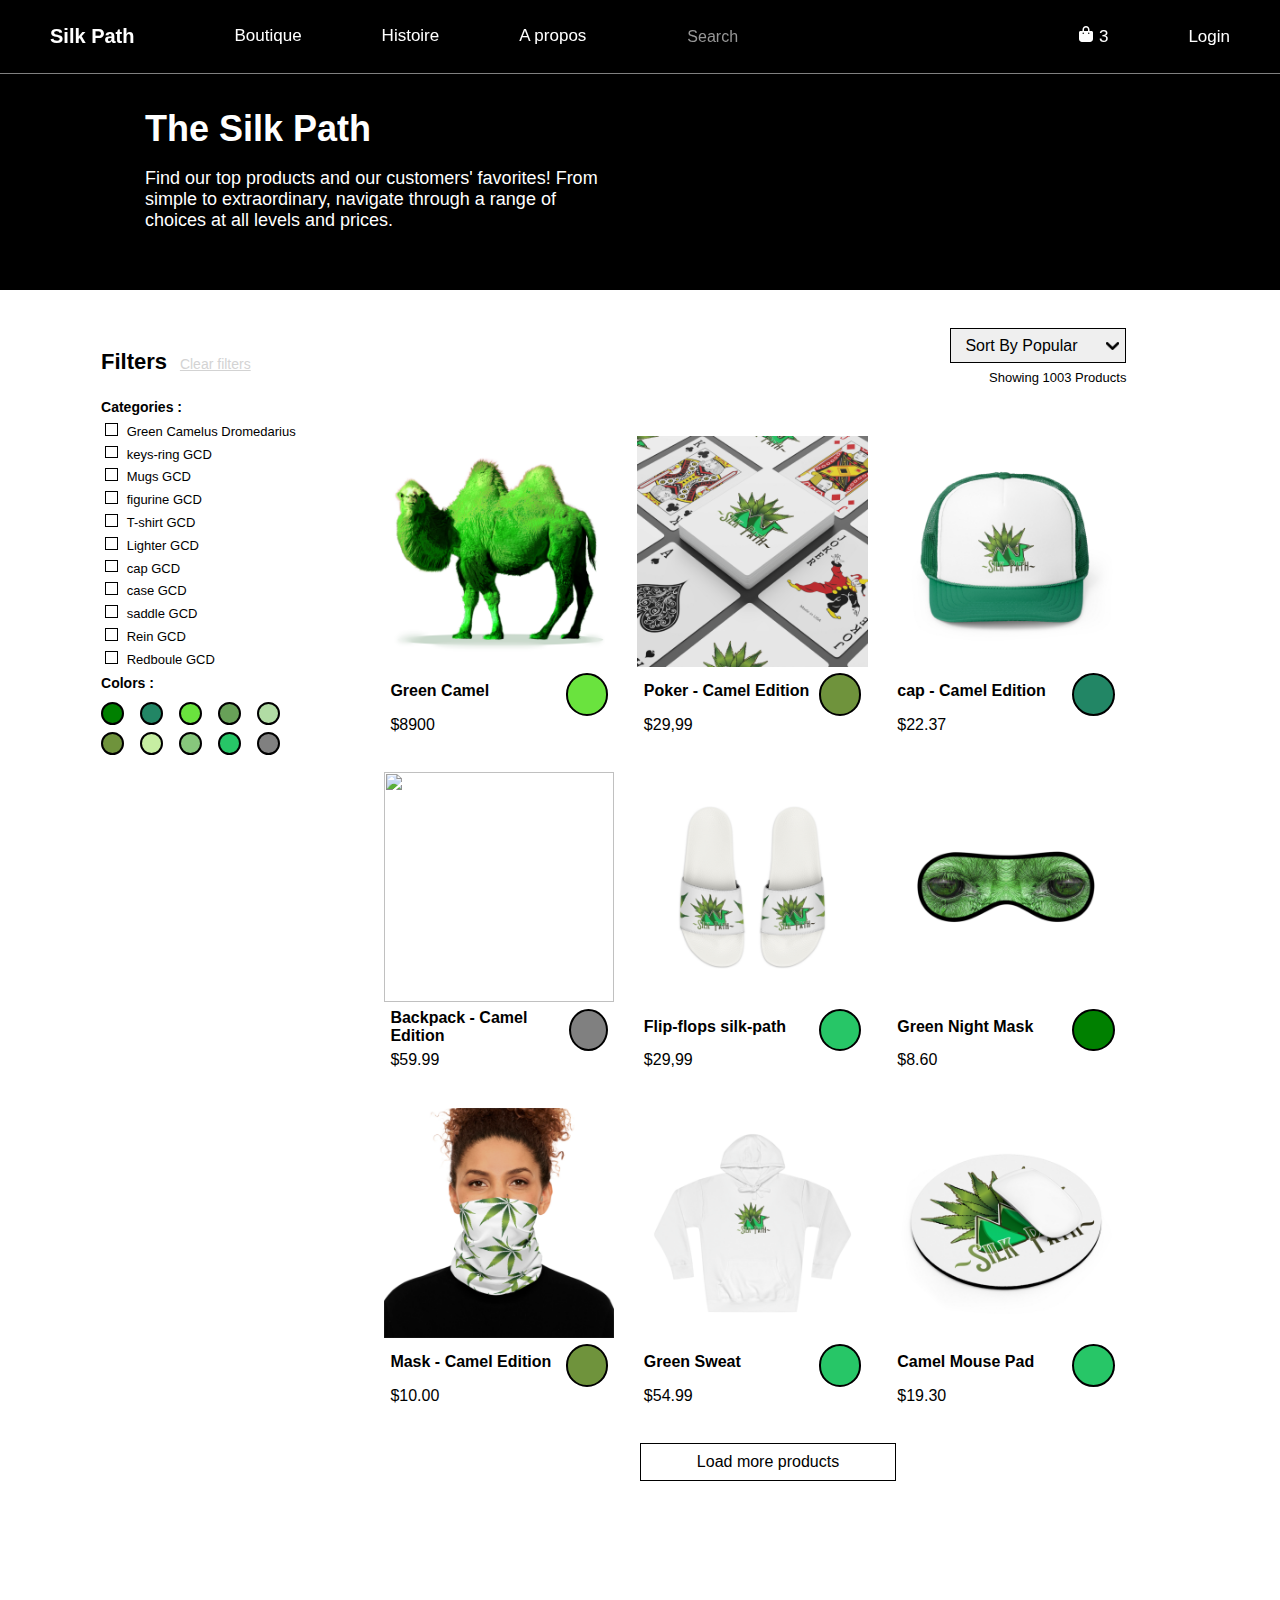
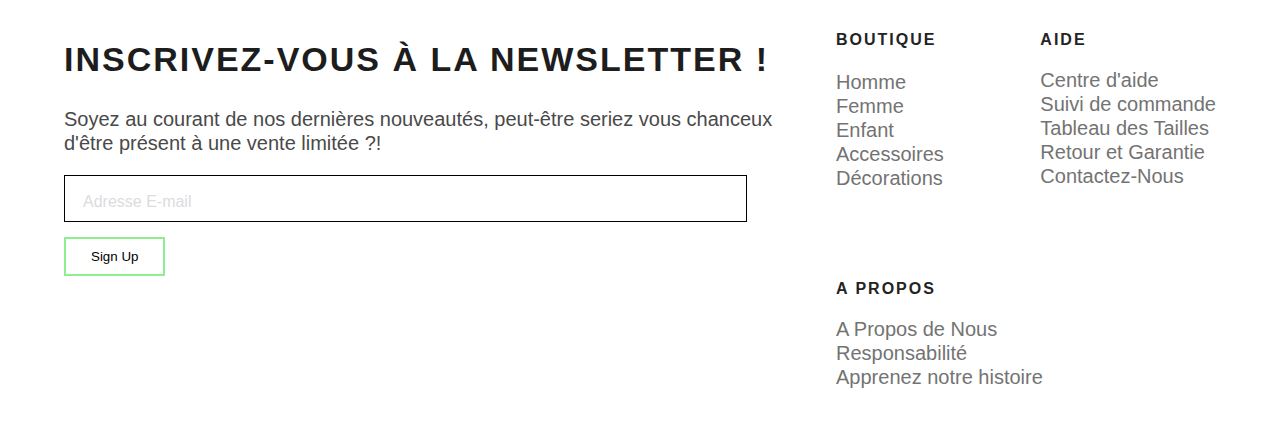
==== commit 26635df1: "nav bar page 2 fixe 2" ====
--- a/boutique.html
+++ b/boutique.html
@@ -61,7 +61,7 @@
         </div>
     </div>
 
-    <div class="container ">
+    <div class="container01">
         <div class="f0">
             <div class="filtre">
                 <div class="topFiltre">
--- a/style/style2.css
+++ b/style/style2.css
@@ -8,7 +8,7 @@
     margin: 0;
 }
 
-.container{
+.container01{
     display: grid;
     grid-template-columns: 30% 60% 1fr;
     margin-top: 3vw;
@@ -292,7 +292,7 @@
 
 @media screen and (max-width: 730px){   
 
-    .container{
+    .container01{
         grid-template-columns: 100%;
         margin-top: 0;
     }
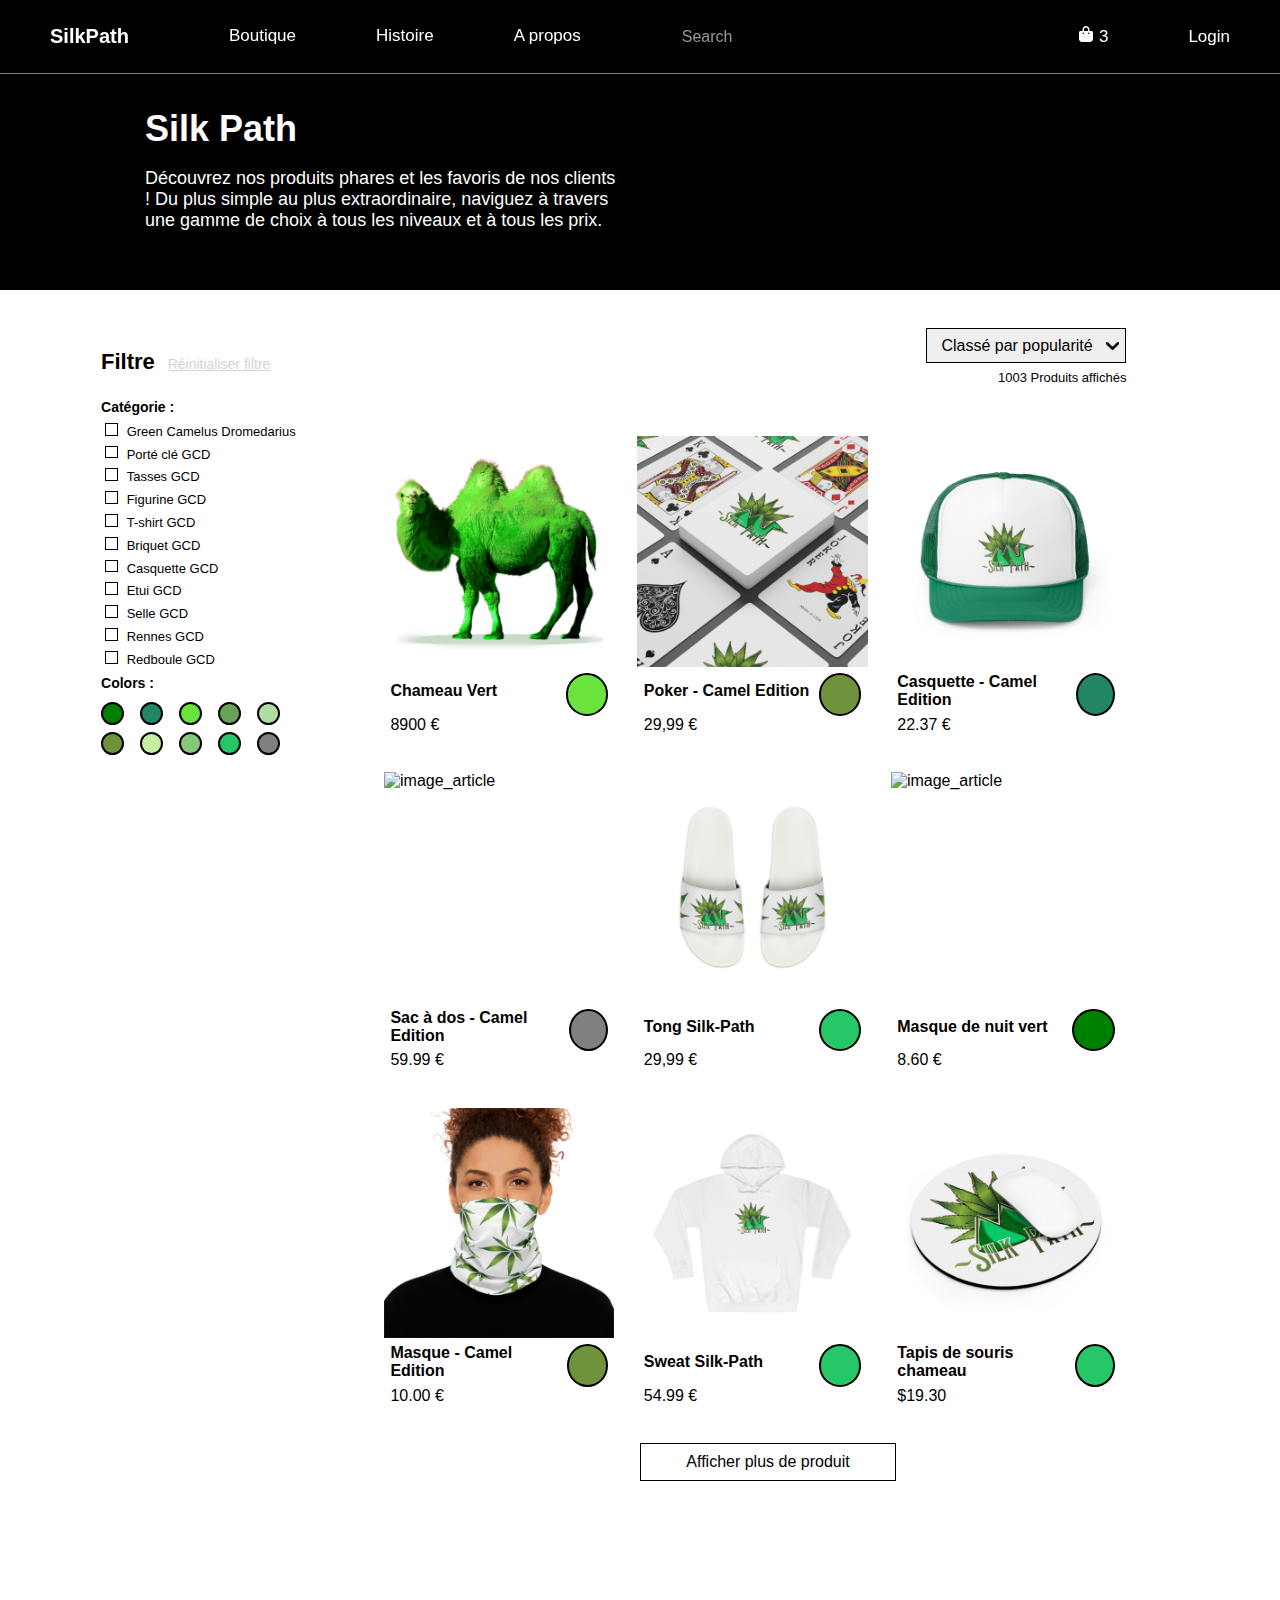
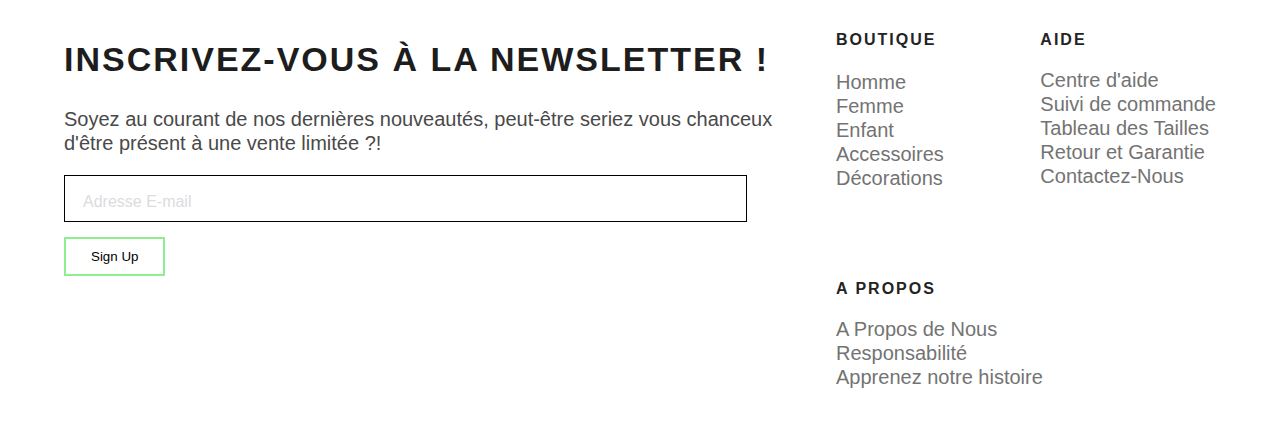
==== commit 39ee56ff: "fix nom page 2" ====
--- a/boutique.html
+++ b/boutique.html
@@ -11,7 +11,7 @@
     <meta name="viewport" content="width=device-width, initial-scale=1.0">
     <link rel="stylesheet" type="text/css" href="style/style2.css">
     <link rel="stylesheet" type="text/css" href="style/footer.css">
-    <link rel="shortcut icon" type="x-icon" href="image/favicon.ico">
+    <link rel="shortcut icon" href="image/favicon.ico">
     <link rel="stylesheet" type="text/css" href="style/navabr.css">
     <title>Products</title>
 </head>
@@ -20,7 +20,7 @@
 
     <nav class="menuNavigation">
 
-        <a href="index.html" class="marque"><p>Silk</p>&nbsp<p> Path</p></a>
+        <a href="index.html" class="marque"><p>Silk</p> <p>Path</p></a>
 
             <div class="container" id="burger">
                 <div class="elementGauche">
@@ -44,7 +44,7 @@
                     <a href="#" class="dernierEl">Login</a>    
                 </div> 
             </div>
-            <img class="burger"  src="image/accueil/burger.png" onclick="deroulant()" width = "30">
+            <img class="burger"  src="image/accueil/burger.png" onclick="deroulant()" width = "30" alt="menu">
             <script>
                 function deroulant(){
                     document.getElementById("burger").classList.toggle("activederoulant");
@@ -56,8 +56,8 @@
 
     <div class="entete">
         <div class="entete_text">
-            <h1>The Silk Path</h1>
-            <p> Find our top products and our customers' favorites! From simple to extraordinary, navigate through a range of choices at all levels and prices.</p>
+            <h1>Silk Path</h1>
+            <p>Découvrez nos produits phares et les favoris de nos clients ! Du plus simple au plus extraordinaire, naviguez à travers une gamme de choix à tous les niveaux et à tous les prix.</p>
         </div>
     </div>
 
@@ -65,39 +65,39 @@
         <div class="f0">
             <div class="filtre">
                 <div class="topFiltre">
-                    <h2>Filters</h2>
-                    <a class="reset" href="">Clear filters</a>
+                    <h2>Filtre</h2>
+                    <a class="reset" href="">Réinitialiser filtre</a>
                 </div>
             
-                <h4 class="categorie">Categories :</h4>
+                <h4 class="categorie">Catégorie :</h4>
 
                 <div class="F1">
                     <div class="form-check">
                         <div class="input">
                             <input type="checkbox">
                         </div>
-                        <label> Green Camelus Dromedarius </label>
-                    </div>
-
-                    <div class="form-check">
-                        <div class="input">
-                            <input type="checkbox" >
-                        </div>
-                        <label>keys-ring GCD</label>
+                        <label>Green Camelus Dromedarius</label>
+                    </div>
+
+                    <div class="form-check">
+                        <div class="input">
+                            <input type="checkbox" >
+                        </div>
+                        <label>Porté clé GCD</label>
                     </div>
 
                     <div class="form-check">
                         <div class="input">
                             <input type="checkbox">
                         </div>
-                        <label>Mugs GCD</label>
+                        <label>Tasses GCD</label>
                     </div>
 
                     <div class="form-check">
                         <div class="input">
                             <input type="checkbox">
                         </div>
-                        <label>figurine GCD</label>
+                        <label>Figurine GCD</label>
                     </div>
 
                     <div class="form-check">
@@ -111,35 +111,35 @@
                         <div class="input">
                             <input type="checkbox" >
                         </div>
-                        <label>Lighter  GCD</label>
-                    </div>
-
-                    <div class="form-check">
-                        <div class="input">
-                            <input type="checkbox" >
-                        </div>
-                        <label>cap GCD</label>
+                        <label>Briquet GCD</label>
+                    </div>
+
+                    <div class="form-check">
+                        <div class="input">
+                            <input type="checkbox" >
+                        </div>
+                        <label>Casquette GCD</label>
                     </div>
 
                     <div class="form-check">
                         <div class="input">
                             <input type="checkbox">
                         </div>
-                        <label>case GCD</label>
-                    </div>
-
-                    <div class="form-check">
-                        <div class="input">
-                            <input type="checkbox" >
-                        </div>
-                        <label>saddle GCD</label>
-                    </div>
-
-                    <div class="form-check">
-                        <div class="input">
-                            <input type="checkbox" >
-                        </div>
-                        <label>Rein GCD</label>
+                        <label>Etui GCD</label>
+                    </div>
+
+                    <div class="form-check">
+                        <div class="input">
+                            <input type="checkbox" >
+                        </div>
+                        <label>Selle GCD</label>
+                    </div>
+
+                    <div class="form-check">
+                        <div class="input">
+                            <input type="checkbox" >
+                        </div>
+                        <label>Rennes GCD</label>
                     </div>
 
                     <div class="form-check">
@@ -157,61 +157,61 @@
                     <div class="catColor">
                         <div class="fcolor" style="background-color: green;">
                             <div class="check" id="c01" onclick="check1()" >
-                                <img class="imgCheck" src="image/check.png">
+                                <img class="imgCheck" src="image/check.png" alt="check_valid">
                             </div>
                         </div>
 
                         <div class="fcolor" style="background-color: #228665;">
                             <div class="check" id="c02" onclick="check2()">
-                                <img class="imgCheck" src="image/check.png">
+                                <img class="imgCheck" src="image/check.png" alt="check_valid">
                             </div>
                         </div>
 
                         <div class="fcolor" style="background-color: #6ae33e;">
                             <div class="check" id="c03" onclick="check3()">
-                                <img class="imgCheck" src="image/check.png">
+                                <img class="imgCheck" src="image/check.png" alt="check_valid">
                             </div>
                         </div>
 
                         <div class="fcolor" style="background-color: #68a158;">
                             <div class="check" id="c04" onclick="check4()">
-                                <img class="imgCheck" src="image/check.png">
+                                <img class="imgCheck" src="image/check.png" alt="check_valid">
                             </div>
                         </div>
 
                         <div class="fcolor" style="background-color: #b1dca4;">
                             <div class="check" id="c05" onclick="check5()">
-                                <img class="imgCheck" src="image/check.png">
+                                <img class="imgCheck" src="image/check.png" alt="check_valid">
                             </div>
                         </div>
 
                         <div class="fcolor" style="background-color: #6f933c;">
                             <div class="check" id="c06" onclick="check6()">
-                                <img class="imgCheck" src="image/check.png">
+                                <img class="imgCheck" src="image/check.png" alt="check_valid">
                             </div>
                         </div>
 
                         <div class="fcolor" style="background-color: #c6eea2;">
                             <div class="check" id="c07" onclick="check7()">
-                                <img class="imgCheck" src="image/check.png">
+                                <img class="imgCheck" src="image/check.png" alt="check_valid">
                             </div>
                         </div>
 
                         <div class="fcolor" style="background-color: #87c77c;">
                             <div class="check" id="c08" onclick="check8()">
-                                <img class="imgCheck" src="image/check.png">
+                                <img class="imgCheck" src="image/check.png" alt="check_valid">
                             </div>
                         </div>
 
                         <div class="fcolor" style="background-color: #27c667;">
                             <div class="check" id="c09" onclick="check9()">
-                                <img class="imgCheck" src="image/check.png">
+                                <img class="imgCheck" src="image/check.png" alt="check_valid">
                             </div>
                         </div>
 
                         <div class="fcolor" style="background-color: gray;">
                             <div class="check" id="c010" onclick="check10()">
-                                <img class="imgCheck" src="image/check.png">
+                                <img class="imgCheck" src="image/check.png" alt="check_valid">
                             </div>
                         </div>
                     </div>
@@ -223,17 +223,17 @@
             <div class="der01">
                 <div class="deroulant_sortBy">
                     <select id="deroulant01">
-                        <option value="Popular">Sort By Popular</option>
-                        <option value="Relevance">Relevance</option>
-                        <option value="decreasing_price">decreasing price</option>
-                        <option value="ascending_price">ascending price</option>
-                        <option value="date">date</option>
-                        <option value="alphabetical">alphabetical order</option>
+                        <option value="Popular">Classé par popularité</option>
+                        <option value="Relevance">Pertinence</option>
+                        <option value="decreasing_price">Prix décroissant</option>
+                        <option value="ascending_price">Prix croissant</option>
+                        <option value="date">Date</option>
+                        <option value="alphabetical">Ordre alphabétique</option>
                     </select>
                 </div>
 
                 <div class="nbr_item">
-                    <p>Showing 1003 Products</p>
+                    <p>1003 Produits affichés</p>
                 </div>
             </div>
 
@@ -242,28 +242,28 @@
                 <div class="block">
                     <div class="block_img">
                         <div class="test">
-                            <img src="image/page2item/Chameau_vert.png" class="imgp2">
-                        </div>
-                    </div>
-                    <div class="block_text">
-                        <div class="nomPara">
-                            <div class="nom">
-                                <p><a href="pageArticle.html">Green Camel</a></p>
+                            <img src="image/page2item/Chameau_vert.png" class="imgp2" alt="image_article">
+                        </div>
+                    </div>
+                    <div class="block_text">
+                        <div class="nomPara">
+                            <div class="nom">
+                                <p><a href="pageArticle.html">Chameau Vert</a></p>
                             </div>
                             <div class="parametre" style="background-color: #6ae33e;">
                                 <div class="paraColor"></div>
                             </div>
                         </div>
                         <div class="prix">
-                            <p>$8900</p>
-                        </div>
-                    </div>
-                </div>
-
-                <div class="block">
-                    <div class="block_img">
-                        <div class="test">
-                            <img src="image/page2item/Cartes_poker.png" class="imgp2">
+                            <p>8900 €</p>
+                        </div>
+                    </div>
+                </div>
+
+                <div class="block">
+                    <div class="block_img">
+                        <div class="test">
+                            <img src="image/page2item/Cartes_poker.png" class="imgp2" alt="image_article">
                         </div>
                     </div>
                     <div class="block_text">
@@ -276,147 +276,147 @@
                             </div>
                         </div>
                         <div class="prix">
-                            <p>$29,99</p>
-                        </div>
-                    </div>
-                </div>
-
-                <div class="block">
-                    <div class="block_img">
-                        <div class="test">
-                            <img src="image/page2item/Casquette.png" class="imgp2">
-                        </div>
-                    </div>
-                    <div class="block_text">
-                        <div class="nomPara">
-                            <div class="nom">
-                                <p><a href="pageArticle.html">cap - Camel Edition</a></p>
+                            <p>29,99 €</p>
+                        </div>
+                    </div>
+                </div>
+
+                <div class="block">
+                    <div class="block_img">
+                        <div class="test">
+                            <img src="image/page2item/Casquette.png" class="imgp2" alt="image_article">
+                        </div>
+                    </div>
+                    <div class="block_text">
+                        <div class="nomPara">
+                            <div class="nom">
+                                <p><a href="pageArticle.html">Casquette - Camel Edition</a></p>
                             </div>
                             <div class="parametre" style="background-color: #228665;">
                                 <div class="paraColor"></div>
                             </div>
                         </div>
                         <div class="prix">
-                            <p>$22.37</p>
-                        </div>
-                    </div>
-                </div>
-
-                <div class="block">
-                    <div class="block_img">
-                        <div class="test">
-                            <img src="image/blanc/Backpack-front.png" class="imgp2">
-                        </div>
-                    </div>
-                    <div class="block_text">
-                        <div class="nomPara">
-                            <div class="nom">
-                                <p><a href="pageArticle.html">Backpack - Camel Edition</a></p>
+                            <p>22.37 €</p>
+                        </div>
+                    </div>
+                </div>
+
+                <div class="block">
+                    <div class="block_img">
+                        <div class="test">
+                            <img src="image/blanc/Backpack-front.png" class="imgp2" alt="image_article">
+                        </div>
+                    </div>
+                    <div class="block_text">
+                        <div class="nomPara">
+                            <div class="nom">
+                                <p><a href="pageArticle.html">Sac à dos - Camel Edition</a></p>
                             </div>
                             <div class="parametre" style="background-color: gray;">
                                 <div class="paraColor"></div>
                             </div>
                         </div>
                         <div class="prix">
-                            <p>$59.99</p>
-                        </div>
-                    </div>
-                </div>
-
-                <div class="block">
-                    <div class="block_img">
-                        <div class="test">
-                            <img src="image/page2item/Claquettes.png" class="imgp2">
-                        </div>
-                    </div>
-                    <div class="block_text">
-                        <div class="nomPara">
-                            <div class="nom">
-                                <p><a href="pageArticle.html">Flip-flops silk-path</a></p>
+                            <p>59.99 €</p>
+                        </div>
+                    </div>
+                </div>
+
+                <div class="block">
+                    <div class="block_img">
+                        <div class="test">
+                            <img src="image/page2item/Claquettes.png" class="imgp2" alt="image_article">
+                        </div>
+                    </div>
+                    <div class="block_text">
+                        <div class="nomPara">
+                            <div class="nom">
+                                <p><a href="pageArticle.html">Tong Silk-Path</a></p>
                             </div>
                             <div class="parametre" style="background-color: #27c667;">
                                 <div class="paraColor"></div>
                             </div>
                         </div>
                         <div class="prix">
-                            <p>$29,99</p>
-                        </div>
-                    </div>
-                </div>
-
-                <div class="block">
-                    <div class="block_img">
-                        <div class="test">
-                            <img src="image/page2item/Masque nuit.png" class="imgp2">
-                        </div>
-                    </div>
-                    <div class="block_text">
-                        <div class="nomPara">
-                            <div class="nom">
-                                <p><a href="pageArticle.html">Green Night Mask</a></p>
+                            <p>29,99 €</p>
+                        </div>
+                    </div>
+                </div>
+
+                <div class="block">
+                    <div class="block_img">
+                        <div class="test">
+                            <img src="image/page2item/Masque_nuit.png" class="imgp2" alt="image_article">
+                        </div>
+                    </div>
+                    <div class="block_text">
+                        <div class="nomPara">
+                            <div class="nom">
+                                <p><a href="pageArticle.html">Masque de nuit vert</a></p>
                             </div>
                             <div class="parametre" style="background-color: green;">
                                 <div class="paraColor"></div>
                             </div>
                         </div>
                         <div class="prix">
-                            <p>$8.60</p>
-                        </div>
-                    </div>
-                </div>
-
-                <div class="block">
-                    <div class="block_img">
-                        <div class="test">
-                            <img src="image/page2item/Masque.png" class="imgp2">
-                        </div>
-                    </div>
-                    <div class="block_text">
-                        <div class="nomPara">
-                            <div class="nom">
-                                <p><a href="pageArticle.html">Mask - Camel Edition</a></p>
+                            <p>8.60 €</p>
+                        </div>
+                    </div>
+                </div>
+
+                <div class="block">
+                    <div class="block_img">
+                        <div class="test">
+                            <img src="image/page2item/Masque.png" class="imgp2" alt="image_article">
+                        </div>
+                    </div>
+                    <div class="block_text">
+                        <div class="nomPara">
+                            <div class="nom">
+                                <p><a href="pageArticle.html">Masque - Camel Edition</a></p>
                             </div>
                             <div class="parametre" style="background-color: #6f933c;">
                                 <div class="paraColor"></div>
                             </div>
                         </div>
                         <div class="prix">
-                            <p>$10.00</p>
-                        </div>
-                    </div>
-                </div>
-
-                <div class="block">
-                    <div class="block_img">
-                        <div class="test">
-                            <img src="image/page2item/Sweat.png" class="imgp2">
-                        </div>
-                    </div>
-                    <div class="block_text">
-                        <div class="nomPara">
-                            <div class="nom">
-                                <p><a href="pageArticle.html">Green Sweat</a></p>
+                            <p>10.00 €</p>
+                        </div>
+                    </div>
+                </div>
+
+                <div class="block">
+                    <div class="block_img">
+                        <div class="test">
+                            <img src="image/page2item/Sweat.png" class="imgp2" alt="image_article">
+                        </div>
+                    </div>
+                    <div class="block_text">
+                        <div class="nomPara">
+                            <div class="nom">
+                                <p><a href="pageArticle.html">Sweat Silk-Path</a></p>
                             </div>
                             <div class="parametre" style="background-color: #27c667;">
                                 <div class="paraColor"></div>
                             </div>
                         </div>
                         <div class="prix">
-                            <p>$54.99</p>
-                        </div>
-                    </div>
-                </div>
-
-                <div class="block">
-                    <div class="block_img">
-                        <div class="test">
-                            <img src="image/page2item/TPS.png" class="imgp2">
-                        </div>
-                    </div>
-                    <div class="block_text">
-                        <div class="nomPara">
-                            <div class="nom">
-                                <p><a href="pageArticle.html">Camel Mouse Pad</a></p>
+                            <p>54.99 €</p>
+                        </div>
+                    </div>
+                </div>
+
+                <div class="block">
+                    <div class="block_img">
+                        <div class="test">
+                            <img src="image/page2item/TPS.png" class="imgp2" alt="image_article">
+                        </div>
+                    </div>
+                    <div class="block_text">
+                        <div class="nomPara">
+                            <div class="nom">
+                                <p><a href="pageArticle.html">Tapis de souris chameau</a></p>
                             </div>
                             <div class="parametre" style="background-color: #27c667;">
                                 <div class="paraColor"></div>
@@ -430,7 +430,7 @@
             </div>
 
             <div class="a_bottom">
-                <input type="button" value="Load more products" class="b01">
+                <input type="button" value="Afficher plus de produit" class="b01">
             </div>
 
         </div>
@@ -446,7 +446,7 @@
               <form>
                   <div class="inputContainer">
                       <input type="text" class="input" required>
-                      <label for="" class="label">Adresse E-mail</label>
+                      <label class="label">Adresse E-mail</label>
                   </div>
                   <div class="valider">
                     <button class="btn41-43 btn-43">
@@ -486,6 +486,6 @@
               </div>
           </div>
   </footer>
-    <script type="text/javascript" src="style/page2.js"></script>
+    <script src="style/page2.js"></script>
 </body>
 </html>
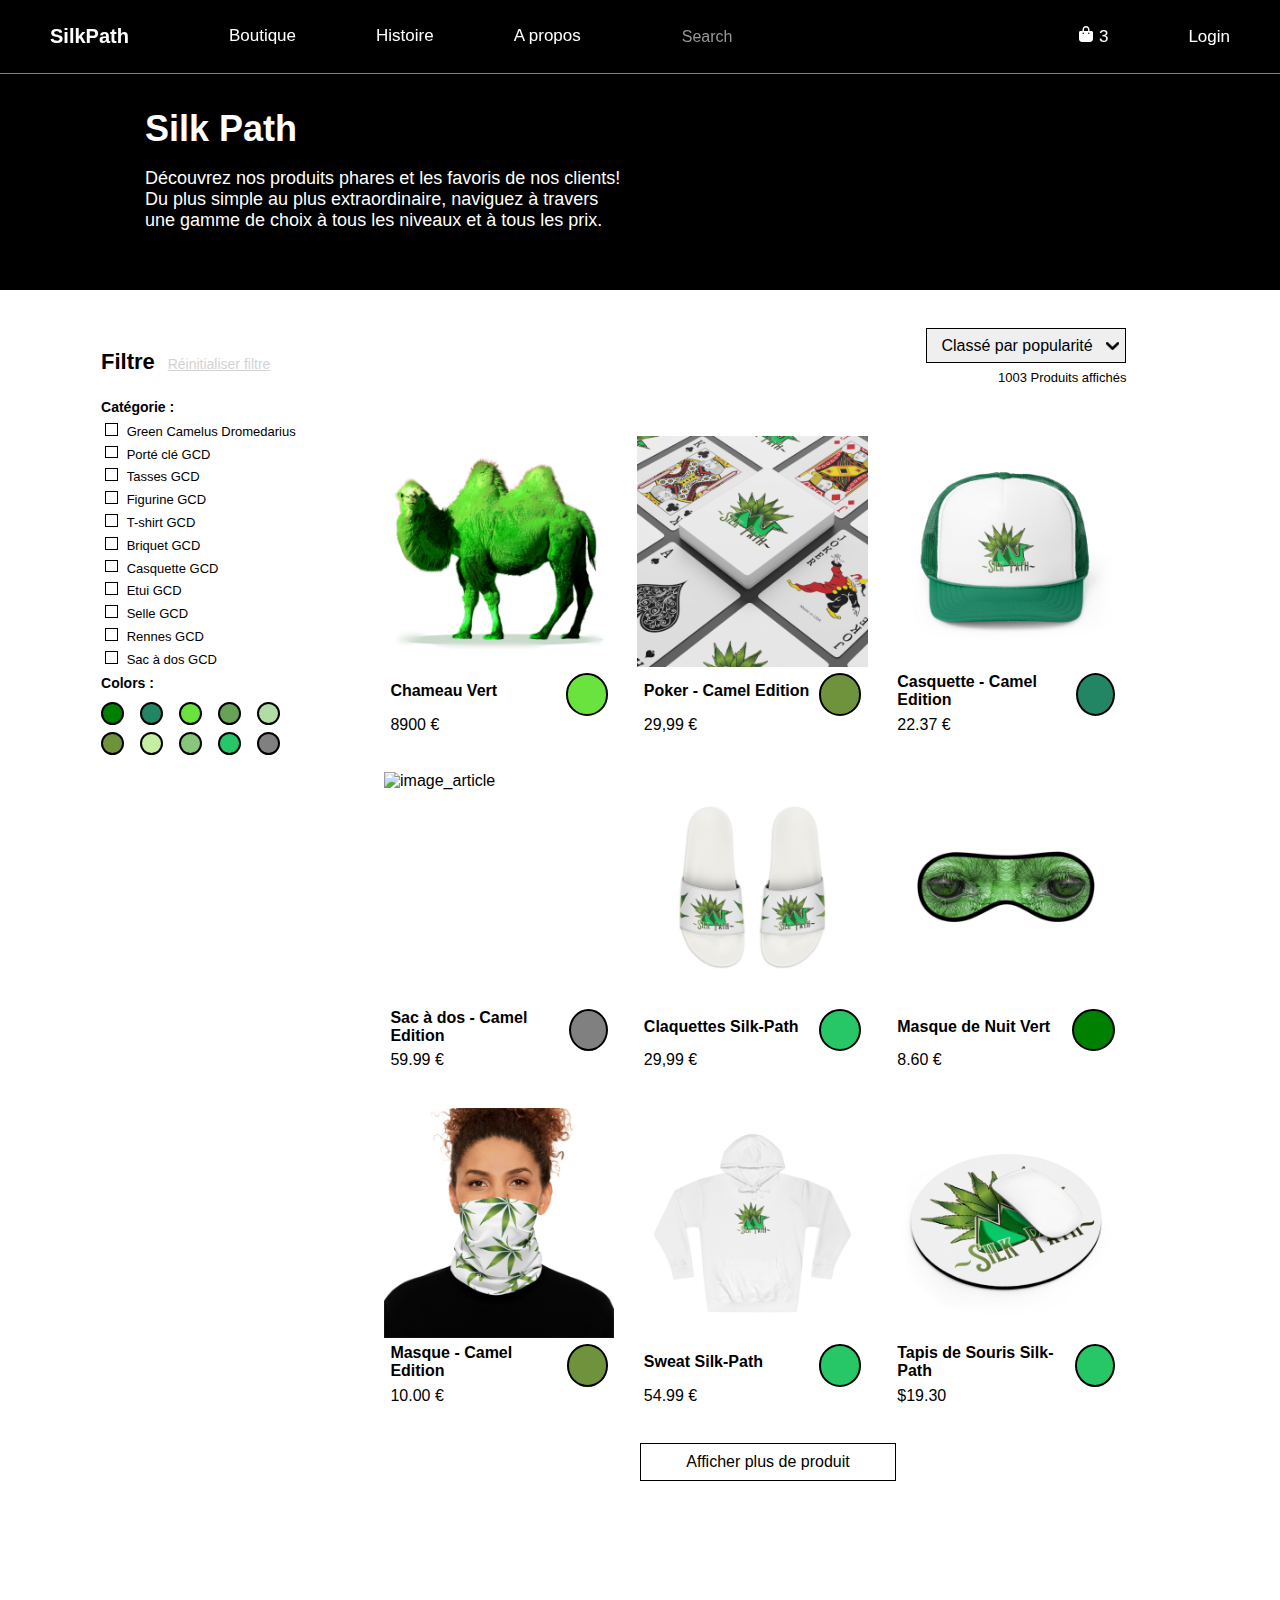
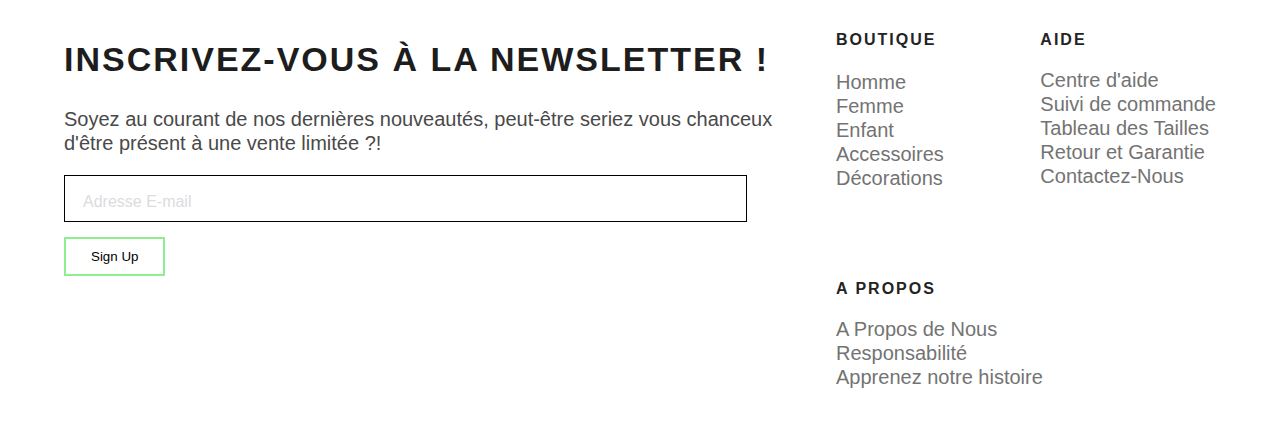
==== commit 34aa7155: "Merge branch 'main' of https://github.com/tgoussot/Project_Silk_Path" ====
--- a/boutique.html
+++ b/boutique.html
@@ -57,7 +57,7 @@
     <div class="entete">
         <div class="entete_text">
             <h1>Silk Path</h1>
-            <p>Découvrez nos produits phares et les favoris de nos clients ! Du plus simple au plus extraordinaire, naviguez à travers une gamme de choix à tous les niveaux et à tous les prix.</p>
+            <p>Découvrez nos produits phares et les favoris de nos clients! Du plus simple au plus extraordinaire, naviguez à travers une gamme de choix à tous les niveaux et à tous les prix.</p>
         </div>
     </div>
 
@@ -146,7 +146,7 @@
                         <div class="input">
                             <input type="checkbox">
                         </div>
-                        <label>Redboule GCD</label>
+                        <label>Sac à dos GCD</label>
                     </div>
                 </div>
 
@@ -332,7 +332,7 @@
                     <div class="block_text">
                         <div class="nomPara">
                             <div class="nom">
-                                <p><a href="pageArticle.html">Tong Silk-Path</a></p>
+                                <p><a href="pageArticle.html">Claquettes Silk-Path</a></p>
                             </div>
                             <div class="parametre" style="background-color: #27c667;">
                                 <div class="paraColor"></div>
@@ -353,7 +353,7 @@
                     <div class="block_text">
                         <div class="nomPara">
                             <div class="nom">
-                                <p><a href="pageArticle.html">Masque de nuit vert</a></p>
+                                <p><a href="pageArticle.html">Masque de Nuit Vert</a></p>
                             </div>
                             <div class="parametre" style="background-color: green;">
                                 <div class="paraColor"></div>
@@ -416,7 +416,7 @@
                     <div class="block_text">
                         <div class="nomPara">
                             <div class="nom">
-                                <p><a href="pageArticle.html">Tapis de souris chameau</a></p>
+                                <p><a href="pageArticle.html">Tapis de Souris Silk-Path</a></p>
                             </div>
                             <div class="parametre" style="background-color: #27c667;">
                                 <div class="paraColor"></div>
--- a/style/footer.css
+++ b/style/footer.css
@@ -184,8 +184,12 @@
   {
     margin-bottom:30px
   }
-}
-@media (max-width:767px)
+
+  .footer{
+    line-height:normal;
+  }
+}
+@media screen and (max-width:767px)
 {
   .footer
   {
@@ -216,4 +220,18 @@
   .footer h5{
     line-height: 120%;
   }
+}
+
+@media screen and (max-width: 382px) {
+  h6.premierElement{
+    margin-top: 37.28px;
+  }
+  h6{
+    margin-top:0px;
+  }
+
+  ul.footer-links{
+    margin-bottom: 0px;
+  }
+
 }--- a/style/navabr.css
+++ b/style/navabr.css
@@ -39,9 +39,9 @@
     margin-right    : 50px  ;
     font-weight     : 700   ;
     font-size       : 20px  ;
-    padding-right:20px;
+    padding-right   : 20px  ;
     color           : white;
-    flex-wrap: nowrap;
+    flex-wrap       : nowrap;
 
     
 
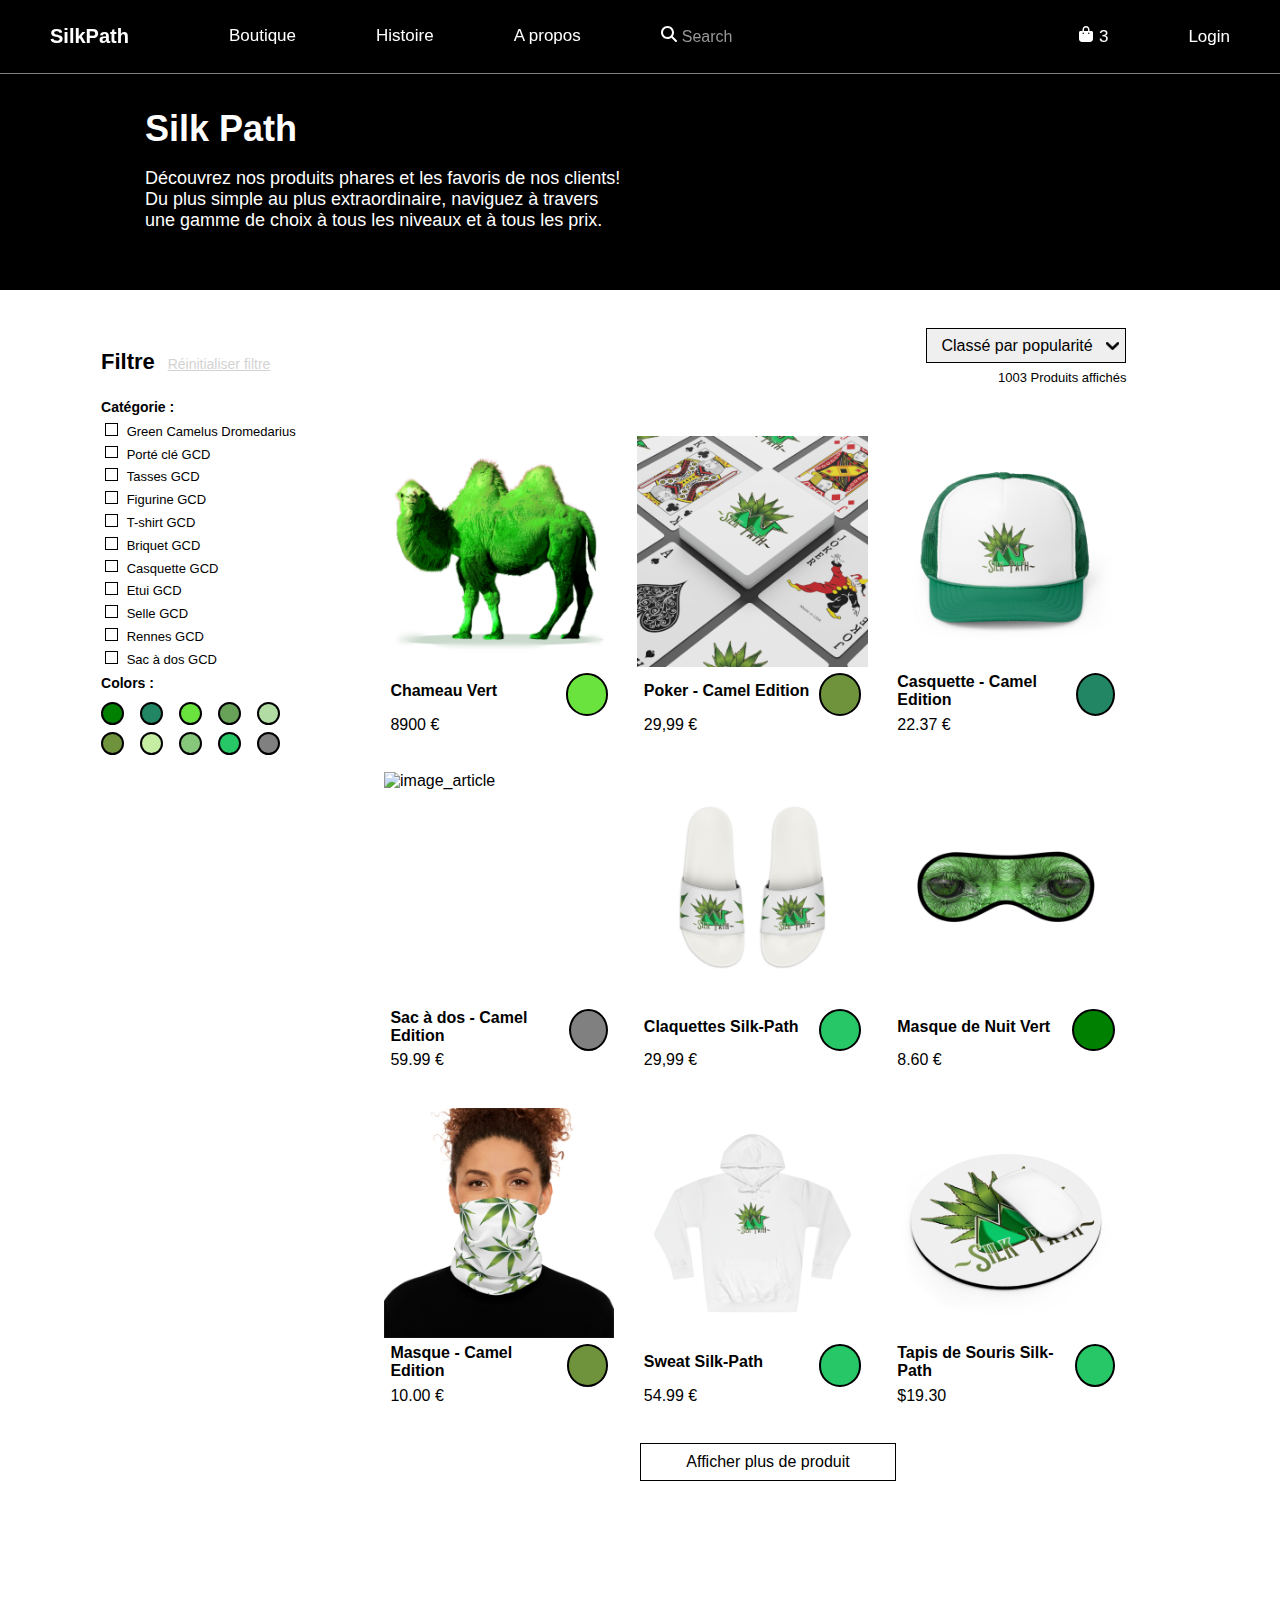
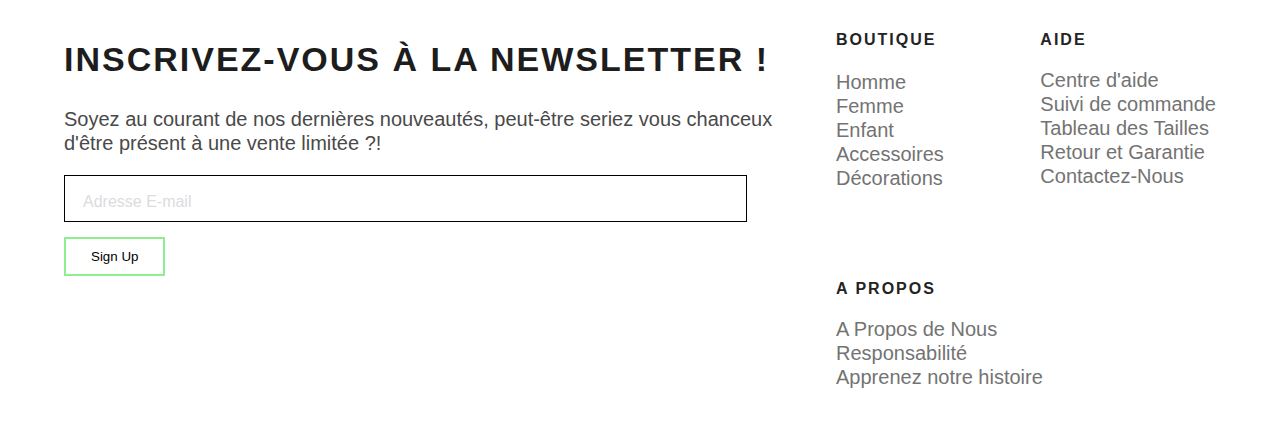
==== commit 9ac0efac: "many fix" ====
--- a/boutique.html
+++ b/boutique.html
@@ -13,6 +13,8 @@
     <link rel="stylesheet" type="text/css" href="style/footer.css">
     <link rel="shortcut icon" href="image/favicon.ico">
     <link rel="stylesheet" type="text/css" href="style/navabr.css">
+    <link rel="preconnect" href="https://rsms.me/">
+    <link rel="stylesheet" href="https://rsms.me/inter/inter.css">  
     <title>Products</title>
 </head>
 <body>
@@ -20,7 +22,7 @@
 
     <nav class="menuNavigation">
 
-        <a href="index.html" class="marque"><p>Silk</p> <p>Path</p></a>
+        <a href="index.html" class="marque"><p>Silk</p><p>Path</p></a>
 
             <div class="container" id="burger">
                 <div class="elementGauche">
--- a/style/style2.css
+++ b/style/style2.css
@@ -4,7 +4,7 @@
 
 body {
     background-color: white;
-    font-family: sans-serif;
+    font-family: 'Inter', sans-serif;
     margin: 0;
 }
 
@@ -32,7 +32,7 @@
     color: white;
     padding-top: 34px;
     padding-left: 145px;
-    font-family: sans-serif;
+    font-family: 'Inter', sans-serif;
     width: 476px;
 }
 .entete p{
@@ -161,7 +161,7 @@
     padding: .5em 2em .5em .9em;
     cursor: pointer;
     color: black;
-    font-family: sans-serif;
+    font-family: 'Inter', sans-serif;
     font-size: 1em;
     border: 1px solid black;
     background-image: url(../image/Arrow-Down-Transparent-Image.png);
@@ -275,7 +275,7 @@
     width: 20vw;
     cursor: pointer;
     color: black;
-    font-family: sans-serif;
+    font-family: 'Inter', sans-serif;
     font-size:1em;
     border: 1px solid black;
     background-color: white;
--- a/style/footer.css
+++ b/style/footer.css
@@ -1,5 +1,5 @@
 body{
-  font-family: Arial;
+  font-family: 'Inter', sans-serif ;
 }
 
 .signupFrm {
--- a/style/navabr.css
+++ b/style/navabr.css
@@ -141,6 +141,10 @@
     margin-left : 30px     ;
 }
 
+div.elementGauche .loupe svg{
+    color:white;
+}
+
 .menuNavigation .container{
     display :   flex    ;
     width   :  100%;    ;
@@ -202,6 +206,7 @@
 
     div.elementDroite a.dernierEl{
         margin-bottom:1vh;
+        margin-top:20px;
     }
 
 
